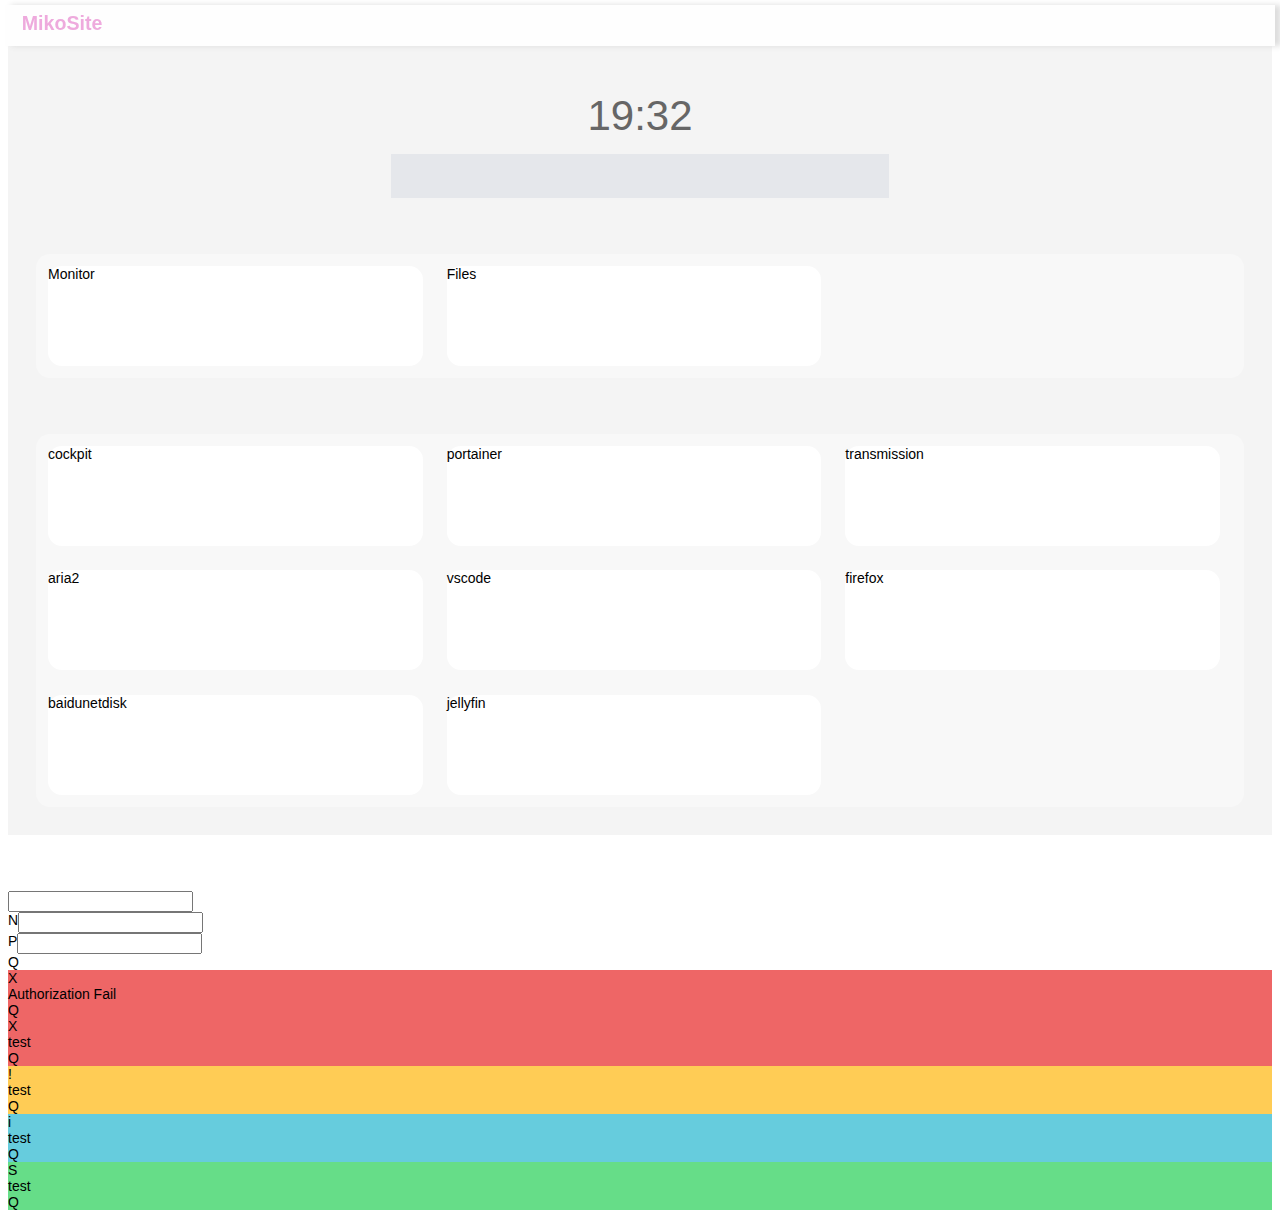
==== builds/goserve/goserve/public/index.html @ f399e944 "mv main.css" ====
<!DOCTYPE html>
<html>

<head>
    <meta charset="utf-8" name="viewport" content="width=device-width, initial-scale=1.0">
    <meta http-equiv="Cache-Control" content="no-cache, no-store, must-revalidate" />
    <meta http-equiv="Pragma" content="no-cache" />
    <meta http-equiv="Expires" content="0" />
    <link rel="icon" type="image/x-icon"
        href="[data-uri]">
    <title>MikoSite</title>
    <!-- load in the head to prevent flash, but will slow the loading -->
    <script type="text/javascript" src="./libs/libs/icons.js"></script>
    <script type="text/javascript" src="./libs/libs/icons.js"></script>
    <link rel="stylesheet" href="./libs/main.css">
</head>

<body>
    <div class="mainPage">
        <div class="headline">
            <div class="head_title">MikoSite</div>
            <div class="head_menu_wrapper">
                <div class="head_menu">
                    <!-- <div class="item link">cockpit</div>
                    <div class="item link">portainer</div>
                    <div class="item link">trweb</div>
                    <div class="item link">aria2</div>
                    <div class="item link">code</div>
                    <div class="item link">firefox</div>
                    <div class="item link">baidunetdisk</div>
                    <div class="item link">jellyfin</div> -->
                    <div class="item login"></div>
                </div>
            </div>
            <script>
                // when click login, login would be logout, the color changes two
                // onclick + change inserted line 
            </script>
        </div>
        <div class="padding_headline"></div>
        <div class="clockline">
            <div class="time">18:07</div>
            <script>
                function get_time() {
                    const now = new Date()
                    const hours = ('0' + now.getHours()).slice(-2)
                    const minutes = ('0' + now.getMinutes()).slice(-2)
                    document.querySelector(".clockline").querySelector(".time").innerText = hours + ":" + minutes;
                }
                get_time()
                setInterval(get_time, 10000)
            </script>
        </div>
        <div class="searchline">
            <div class="search">
                <div class="search_engine current">
                    <div class="bing icon"></div>
                    <div class="search_engine_sel">
                        <div class="search_engine item">
                            <div class="bing icon"></div>
                            <div class="name">bing</div>
                            <div class="checkmark icon"></div>
                        </div>
                        <div class="search_engine item">
                            <div class="baidu icon"></div>
                            <div class="name">baidu</div>
                            <div class="checkmark icon"></div>
                        </div>
                        <div class="search_engine item">
                            <div class="google icon"></div>
                            <div class="name">google</div>
                            <div class="checkmark icon"></div>
                        </div>
                    </div>
                </div>
                <div class="search_input">
                    <input type="text">
                </div>
                <div class="search_go">
                    <div class="icon"></div>
                </div>
            </div>
        </div>
        <div class="mainline">
            <div class="flows">
                <div class="card monitor">Monitor</div>
                <div class="card explorer">Files</div>
            </div>
            <div class="flows">
                <div class="card">cockpit</div>
                <div class="card">portainer</div>
                <div class="card">transmission</div>
                <div class="card">aria2</div>
                <div class="card">vscode</div>
                <div class="card">firefox</div>
                <div class="card">baidunetdisk</div>
                <div class="card">jellyfin</div>
            </div>
        </div>
        <div class="extendline"></div>
        <div class="content">
            <div class="flows"></div>
        </div>
    </div>

    <!-- htmlstore is a storage for html components. in js script, you may refer to the component and insert to the right place. -->
    <htmlstore style="display: none;">
        <module class="pie_progress">
            <link rel="stylesheet" href="./libs/libs/pie_progress.css">
            <div class="pieBox">
                <div class="backCircle"></div>
                <div class="leftCircle"></div>
                <div class="rightCircle"></div>
                <div class="centerCircle"></div>
                <div class="centerInfo">-%</div>
            </div>
        </module>
        <module class="monitor">
            <link rel="stylesheet" href="./libs/libs/monitor.css">
            <div class="backdrop">
                <div class="leftcol">
                    <div class="card">
                        <div class="title">General</div>
                        <div class="card uptime" style="background-color: #fed;">
                            <div class="item">Uptime</div>
                            <div class="info">-</div>
                        </div>
                        <div class="card distro" style="background-color: #ffd;">
                            <div class="item">Distribution</div>
                            <div class="info">-</div>
                        </div>
                        <div class="card host" style="background-color: #efd;">
                            <div class="item">Hostname</div>
                            <div class="info">-</div>
                        </div>
                        <div class="card net" style="background-color: #dfd;">
                            <div class="preinfo" style="height: 8em;"></div>
                        </div>
                        <div class="card version" style="background-color: #def;">
                            <div class="item">-</div>
                        </div>
                    </div>
                </div>
                <div class="rightcol">
                    <div class="cardmain">
                        <div class="column3 cpu">
                            <div class="card">
                                <div class="title">Cpu</div>
                                <div class="pie" style="padding-bottom: 1.5em;"></div>
                                <div class="info">-</div>
                                <div class="card" style="background-color: #ffe;">
                                    <div class="preinfo" style="height: 12em;"></div>
                                </div>
                            </div>
                        </div>
                        <div class="column3 mem">
                            <div class="card">
                                <div class="title">Memory</div>
                                <div class="pie" style="padding-bottom: 1.5em;"></div>
                                <div class="info">-</div>
                                <div class="card" style="background-color: #efe;">
                                    <div class="preinfo" style="height: 12em;"></div>
                                </div>
                            </div>
                        </div>
                        <div class="column3 disk">
                            <div class="card">
                                <div class="title">Disk</div>
                                <div class="pie" style="padding-bottom: 1.5em;"></div>
                                <div class="info">-</div>
                                <div class="card" style="background-color: #eef;">
                                    <div class="preinfo" style="height: 12em;"></div>
                                </div>
                            </div>
                        </div>
                    </div>
                    <div class="card" style="margin-top:0;">
                        <div class="title">Transmission</div>
                        <div class="column3 rxSpeed">
                            <div class="card" style="background-color: #eff; color: #333;">
                                <div class="info">Rx Speed: 0 KB/s</div>
                            </div>
                        </div> 
                        <div class="column3 txSpeed">
                            <div class="card" style="background-color: #eef; color: #333;">
                                <div class="info">Tx Speed: 0 KB/s</div>
                            </div>
                        </div>
                        <div class="column3 totalSpeed">
                            <div class="card" style="background-color: #fef; color: #333;">
                                <div class="info">Total Speed: 0 KB/s</div>
                            </div>
                        </div>
                    </div>
                </div>
            </div>
        </module>
        <module class="innerview">
            <link rel="stylesheet" href="./libs/libs/innerview.css">
            <div class="innerBox">
                <div class="icontain">
                    <div class="header">
                        <div class="ctrlBar">
                            <div class="ctrlBtn prevBtn">
                            </div>
                            <div class="ctrlBtn nextBtn">
                            </div>
                            <div class="ctrlBtn downBtn">
                            </div>
                            <div class="ctrlBtn minBtn">
                            </div>
                            <div class="ctrlBtn maxBtn">
                            </div>
                            <div class="ctrlBtn exitBtn">
                            </div>
                        </div>
                        <div class="title" contenteditable="true"></div>
                    </div>
                    <div class="content"></div>
                </div>
                <div class="resizeTop"></div>
                <div class="resizeBottom"></div>
                <div class="resizeLeft"></div>
                <div class="resizeRight"></div>
                <div class="resizeTopLeft"></div>
                <div class="resizeTopRight"></div>
                <div class="resizeBottomLeft"></div>
                <div class="resizeBottomRight"></div>
                
            </div>
        </module>
        <module class="innerview_manager">
            <link rel="stylesheet" href="./libs/libs/imanager.css">
            <div class="viewlist"><div class="minitem"></div></div>
        </module>
        <module class="sliderbar">
            <link rel="stylesheet" href="./libs/libs/sliderbar.css">
            <div class="sliderBar">
                <div class="contain">
                    <div class="slider">
                        <div class="buffer"></div>
                        <div class="prog"></div>
                        <div class="point"></div>
                    </div>
                </div>
            </div>
        </module>
        <module class="musicplayer">
            <link rel="stylesheet" href="./libs/libs/musicplayer.css">
            <div class="audiobox">
                <audio></audio>                   
                <div class="musebar">
                    <div class="mediaName"></div>      
                    <div class="ctrlline">                                  
                        <div class="icon prevBtn">
                            <divicon class="prevBtn_icon">
                                <div class="part1"></div>
                                <div class="part2"></div>
                            </divicon>
                        </div>   
                        <div class="icon playBtn">
                            <divicon class="playBtn_icon">
                                <div class="part1"></div>
                                <div class="part2"></div>
                            </divicon>
                            <divicon class="pauseBtn_icon">
                                <div class="part1"></div>
                                <div class="part2"></div>
                                <div class="part3"></div>
                            </divicon>
                        </div>   
                        <div class="icon nextBtn">
                            <divicon class="nextBtn_icon">
                                <div class="part1"></div>
                                <div class="part2"></div>
                            </divicon>
                        </div>   
                        <div class="icon volBtn">
                            <divicon class="volBtn_icon">
                                <div class="part1"></div>
                                <div class="part2"></div>
                                <div class="part3"></div>
                            </divicon>
                        </div>     
                        <div class="volSlider"></div>
                    </div>                         
                    <div class="progline">
                        <div class="timeSlider"></div>
                    </div>  
                    <div class="ctrlline">
                        <div class="icon orderBtn">
                            <divicon class="orderBtn_icon">
                                <div class="orderStat">A</div>
                            </divicon>
                        </div>
                        <div class="mediaTime">00:00/00:00</div>
                    </div>
                </div>        
                <div class="listTable">
                    <div class="mediaList"></div>
                </div>  
            </div>
        </module>
        <module class="videoplayer">
            <link rel="stylesheet" href="./libs/libs/videoplayer.css">
            <!-- <divicon class="bacwardBtn_icon"><div class="part1"></div></divicon>
                <divicon class="forwardBtn_icon"><div class="part1"></div></divicon> -->

            <div class="videobox">
                <video><track src default/></video>
                <div class="launchBottom"></div> 
                <div class="musebar">
                    <div class="progline">
                        <div class="timeSlider"></div>
                        <div class="mediaTime">00:00/00:00</div>
                    </div>
                    <div class="ctrlline">
                        <div class="icon playBtn">
                                <divicon class="playBtn_icon">
                                    <div class="part1"></div>
                                    <div class="part2"></div>
                                </divicon>
                                <divicon class="pauseBtn_icon">
                                    <div class="part1"></div>
                                    <div class="part2"></div>
                                    <div class="part3"></div>
                                </divicon>
                        </div>
                        <div class="icon volBtn">
                                <divicon class="volBtn_icon">
                                    <div class="part1"></div>
                                    <div class="part2"></div>
                                    <div class="part3"></div>
                                </divicon>
                        </div>
                        <div class="volSlider"></div>
                        <div class="mediaName"></div>
                        <div class="icon seperator"></div>
                        <div class="icon subtitleBtn">
                                <divicon class="subtitleBtn_icon">
                                    <div class="part1"></div>
                                    <div class="part2"></div>
                                    <div class="part3"></div>
                                    <div class="part4"></div>
                                    <div class="part5"></div>
                                </divicon>
                        </div>
                        <div class="icon speedBtn">
                                <divicon class="speedBtn_icon">
                                    <div class="part1">SS</div>
                                </divicon>
                        </div>
                        <div style="position: relative;">
                                <div class="speedPop">
                                    <div class="stext">2.0x</div>
                                    <div class="stext">1.5x</div>
                                    <div class="stext">1.25x</div>
                                    <div class="stext">1.0x</div>
                                    <div class="stext">0.75x</div>
                                    <div class="stext">0.5x</div>
                                </div>
                        </div>
                        <div class="icon fullBtn">
                            <divicon class="fullBtn_icon">
                                <div class="part1">
                                    <div class="part2">
                                            <div class="part3"></div>
                                            <div class="part4"></div>
                                    </div>
                                    <div class="part5"></div>
                                    <div class="part6">
                                            <div class="part7"></div>
                                            <div class="part8"></div>
                                    </div>
                                </div>
                            </divicon>
                            <divicon class="noFullBtn_icon">
                                <div class="part1">
                                    <div class="part2">
                                            <div class="part3"></div>
                                            <div class="part4"></div>
                                    </div>
                                    <div class="part5"></div>
                                    <div class="part6">
                                            <div class="part7"></div>
                                            <div class="part8"></div>
                                    </div>
                                </div>
                            </divicon>
                        </div>
                    </div>
                </div>
            </div>
        </module>
        <module class="fileviewer">
            <link rel="stylesheet" href="./libs/libs/fileview.css">
            <div class="listTable">
                <div>
                    <div class="pathHead">
                        <div class="colicon">
                            <img src="[data-uri]"/>
                        </div>
                        <div class="pathChain"></div>
                        <div class="colmenu log"></div>
                    </div>
                    <div class="ctrlHead">
                        <div class="colicon"></div>
                        <div class="coltext">
                            <div class="colname">Name</div>
                            <div class="coltime">Date</div>
                            <div class="colsize">Size</div>
                        </div>
                        <div class="colmenu">#</div>
                    </div>
                </div>
                <div class="listPage">
                    <div class="item parent">
                        <div class="colicon"></div>
                        <div class="coltext">
                            <div class="colname">Parent Directory</div>
                            <div class="coltime">-</div>
                            <div class="colsize">-</div>
                        </div>
                        <div class="colmenu"></div>
                    </div>
                    <div class="folder"></div>
                    <div class="file"></div>
                    <div class="padding">
                        <div class="item" raw="__DATA_RAW__" >
                            <div class="colicon">
                                <svg style="height:1em;width:1em;">__DATA_ICON__</svg>
                            </div>
                            <div class="coltext">
                                <div class="colname">__DATA_NAME__</div>
                                <div class="coltime">__DATA_TIME__</div>
                                <div class="colsize">__DATA_SIZE__</div>
                            </div>
                            <div class="colmenu">#</div>
                        </div>
                    </div>
                </div>
            </div>
        </module>
        <module class="popmenu">
            <link rel="stylesheet" href="./libs/libs/popupmenu.css">
            <div class="popBox">
                <div class="padding">
                    <div class="message_wrapper">
                        <div class="message"></div><input class="input" type="text"/>
                    </div>
                    <div class="auth_wrapper">
                        <form>
                            <div style="display:flex;">
                                <div class="item">N</div>
                                <input class="name input" type="text" autocomplete="off"/>
                            </div>
                            <div style="display:flex;">
                                <div class="item">P</div>
                                <input class="pass input" type="password" autocomplete="off"/>
                            </div>
                        </form>
                    </div>
                    <div class="card_wrapper">
                        <div class="card">
                            <div class="info">
                                <div class="infoText"></div>
                            </div>
                            <div class="content"></div>
                            <div class="close">
                                <div class="closeText">Q</div>
                            </div>
                        </div>
                    </div>
                </div>
            </div>
        </module>
        <module class="infoview">
            <link rel="stylesheet" href="./libs/libs/infoview.css">
            <div class="tableInfo">
                <div class="padding">
                    <table>
                        <tbody>
                            <tr>
                                <td class="key">Name</td>
                                <td class="value">__INFO_NAME__</td>
                            </tr>
                            <tr>
                                <td class="key">Size</td>
                                <td class="value">__INFO_SIZE__</td>
                            </tr>
                            <tr>
                                <td class="key">Mode</td>
                                <td class="value">__INFO_MODE__</td>
                            </tr>
                            <tr>
                                <td class="key">IsDir</td>
                                <td class="value">__INFO_ISDIR__</td>
                            </tr>
                            <tr>
                                <td class="key">Last Modified</td>
                                <td class="value">__INFO_MTIME__</td>
                            </tr>
                            <tr>
                                <td class="key">Create Time</td>
                                <td class="value">__INFO_CTIME__</td>
                            </tr>
                            <tr class="folder_spec">
                                <td class="key">FileNum</td>
                                <td class="value">__INFO_FINUM__</td>
                            </tr>
                            <tr class="folder_spec">
                                <td class="key">FolderNum</td>
                                <td class="value">__INFO_FONUM__</td>
                            </tr>
                            <tr>
                                <td class="key">Path</td>
                                <td class="value">__INFO_PATH__</td>
                            </tr>
                            <tr>
                                <td class="key">Link</td>
                                <td class="value">__INFO_LINK__</td>
                            </tr>
                        </tbody>
                    </table>
                </div>
            </div>
            <div class="menuBox0">
                <div class="menuItem refresh">refresh</div>
                <div class="menuItem reverse">reverse</div>
                <div class="menuItem chooseall">chooseAll</div>
            </div>
            <div class="menuBox1">
                <div class="menuItem upload">upload</div>
                <div class="menuItem mkdir">mkdir</div>
                <div class="menuItem mkfile">mkfile</div>
            </div>
            <div class="menuBox2">
                <div class="menuItem download">download</div>
                <div class="menuItem archive">archive</div>
                <div class="menuItem rename">rename</div>
                <div class="menuItem moveto">moveto</div>
                <div class="menuItem copyto">copyto</div>
                <div class="menuItem delete">delete</div>
            </div>
        </module>
        <module class="codeview">
            <div class="codeBox">
                <div class="ctrlBtn"></div>
                <div class="container"></div>
            </div>
        </module>
        <module class="adminview">
            <div class="content">
                <div class="itemList">
                    <div class="padding">
                        <div class="item">
                            <div class="progress"></div>
                            <div class="colline">
                                <div class="colname"></div>
                                <div class="colsize"></div>
                                <div class="colstat"></div>
                            </div>
                        </div>
                    </div>
                </div>
                <div class="blank"></div>
            </div>
        </module>
        <module class="plainview">
            <style>
                .plain {
                    text-align:center;width:100%;height:95%;font-size:1.2em;padding:1em;
                }
            </style>
            <div class="plain"><br><br>binary file<br><br><a></a></div>
        </module>
        <module class="htmlview">
            <style>
                .html {
                    width:100%;height:100%;position:absolute;
                }
                .html iframe {
                    height:100%;width:100%;
                }
            </style>
            <div class="html"><iframe src="" frameborder=0></iframe></div>
        </module>
        <module class="pdfview">
            <style>
                .pdf {
                    width:100%;height:100%;position:absolute;
                }
                .pdf iframe {
                    height:100%;width:100%;
                }
            </style>
            <div class="pdf"><iframe src="" frameborder=0></iframe></div>
        </module>
        <module class="imageview">
            <style>
                .image {
                    text-align:center;width:100%;height:95%;
                }
                .image img {
                    max-width:100%;max-height:100%;
                }
            </style>
            <div class="image"><img src=""></img></div>
        </module>
        <script type="text/javascript" src="./libs/libs/corefunc.js"></script>
        <script type="text/javascript" src="./libs/libs/monitor.js"></script>
        <script type="text/javascript" src="./libs/libs/innerview.js"></script>
        <script type="text/javascript" src="./libs/libs/player.js"></script>
        <script type="text/javascript" src="./libs/libs/fileview.js"></script>
        <script type="text/javascript" src="./libs/libs/popupmenu.js"></script>
        <script type="text/javascript" src="./libs/libs/infoview.js"></script>
        <script type="text/javascript" src="./libs/libs/codeview.js"></script>
        <script type="text/javascript" src="./libs/libs/adminview.js"></script>
        <script type="text/javascript" src="./outLibs/spark-md5.min.js"></script>
        <script type="text/javascript" src="./outLibs/showdown.min.js"></script>
        <script type="text/javascript" src="./outLibs/highlight.min.js"></script>
        <script type="text/javascript" src="./libs/main.js"></script>
    </htmlstore>
</body>


</html>
<!-- goserve -addr [::]:7001 -session 10 -user admin -pass admin -prefix /home -scope /mnt/c/Users/mzero/ -->
---- builds/goserve/goserve/public/libs/main.css ----
* {
    font-family: sans-serif, 'Segoe UI', 'Sans', Arial, 'Microsoft Yahei', Helvetica;
    font-size: 14px;
}

*::-webkit-scrollbar {
    width: 6px;
    height: 6px;
    background-color: #f4f4f4;
}

*::-webkit-scrollbar-track {
    border-radius: 6px;
    background-color: #f4f4f4;
}

*::-webkit-scrollbar-thumb {
    border-radius: 6px;
    background-color: #888;
}


.mainPage {
    background-color: #f4f4f4; padding:0; margin:0;
}
/* ======================================= */

@font-face {
    font-family: "iconfont";
    src: url('./libs/fonts/iconfont.woff2') format('woff2'),
    url('./libs/fonts/iconfont.woff') format('woff'),
    url('./libs/fonts/iconfont.ttf') format('truetype');
}

/* .iconfont {
    font-family: "iconfont" !important;
    font-size: 16px;
    font-style: normal;
    -webkit-font-smoothing: antialiased;
    -moz-osx-font-smoothing: grayscale;
} */

div.headline {
    position:fixed;
    z-index: 2;
    top:5px;
    right:5px;
    left:5px;
    padding:0.5em;
    background:#fefefe;
    box-shadow:6px 0px 6px #ddd;
}
div.padding_headline {
    position: relative;
    height: 6em;
    width: 100%;
}
div.clockline {
    position: relative;
    width: 100%;
    color: #666;
}
div.searchline {
    margin-top: 1em;
    margin-bottom: 1em;
    display: flex;
    align-items: center;
    justify-content: center;
}
div.mainline {
    position: relative;
    display: block;
    top: 2em;
    /* background: #fff; */
    /* height: 100px; */
    margin: 2em;
}

/* ============================================== */

/* .mainBox {overflow:hidden;position:absolute;top:0;right:0;bottom:0;left:0;            font-size:14px;}  */
/* .viewBox {overflow:hidden;position:absolute;top:3em;right:0;bottom:0;left:0;}  */
.head_title{
    float:left;
    padding:0 0.5em;
    cursor:pointer;
    color:#ead;
    font-weight:600;
    font-size:1.4em;
} 
.head_menu_wrapper{
    display:flex; 
    overflow: auto;
    flex-direction:row-reverse;
} 
.head_menu{
    display:flex; 
    overflow: auto;
} 
.head_menu .item{
    cursor:pointer; 
    font-weight:600;
    font-size:1em;
    margin:0 0.2em;
    padding:0.2em 1em;  
    align-content: center;          
}
.item.link {
    border-radius:0.5em;
    border:2px solid #eee;
    background:#f4f4f4;
    background: rgb(238, 238, 255);
}
.item.login {
    font-family: 'iconfont' !important;
    font-style: normal;
    text-align: center;
    font-size: 1.2em;
    /* -webkit-font-smoothing: antialiased;
    -moz-osx-font-smoothing: grayscale; */
}
.item.login::before {
    content: "\e61e";
}
/* ================================================ */

div.time {
    align-content: center;
    text-align: center;
    font-size: 3em;
    color: #666;
    width: 100%;
}

/* ================================================ */

.search {
    display: flex;
    height: 44px;
    --un-bg-opacity: 1;
    background-color: rgba(229, 231, 235, var(--un-bg-opacity));
    align-content: center;
    text-align: center;
    align-items: center;
    max-width: 100%;
    margin: 0 20px;
}

.search_input, .search_go, .search_engine {
    align-content: center;
    text-align: center;
    height: 100%;
    cursor: pointer;
    align-items: center;
    position: relative;
}                

.search_go .icon, .search_engine .icon {
    font-family: "iconfont";
    font-size: 1.25em;
    padding: 0.2em;
    width: 42px;
}

.search_go .icon::before {
    content: "\e792";
}

.search_engine .bing.icon::before {
    content: "\eb70";
}

.search_engine .baidu.icon::before {
    content: "\e68b";
}

.search_engine .google.icon::before {
    content: "\e87a";
}

.search_engine .checkmark::before {
    content: "\e644";
    display: none;
}

.search_engine.item {
    display: flex;
    flex-direction: row;
    padding: 0.3em 0.3em 0.1em 0.1em;
}

.search_engine.item .name {
    padding: 0.1em;
}

.search_engine.item .checkmark.icon {
    margin-left: auto;
}

.search_engine_sel {
    width: 200px;
    position: absolute;
    background-color: #fff;
    top: 100%;
    left: 0;
    display: none;
    z-index: 9;
}

.search_engine_sel .item:hover {
    opacity: 0.6;
}

.search_input {
    display: block;
    height: 100%;
    width: 400px;
}
.search_input input {
    outline: none;
    box-sizing: border-box;
    border-width: 0;
    border-style: solid;
    border-color: #e5e7eb;
    height: 100%;
    width: 100%;
    background-color: inherit;
}

.search_engine.current:hover > .search_engine_sel {
    display: block;
}


/* ================================================ */
.flows {
    display: flex;
    flex-wrap: wrap;
    justify-content: start;
    justify-items: center;
    align-items: center;
    align-content: center;
    border-radius: 1em;
    background: #f8f8f8;
    margin-bottom: 4em;
}
.flows .card {
    display: block;
    /* width: 30%; */
    height: 100px;
    background-color: #fff;
    border-radius: 1em;
    margin: 1%;
}

@media (min-width: 800px) {
    .card {
        width: 31%;
    }
}
@media (max-width: 800px) {
    .card {
        width: 48%;
    }
}
@media (max-width: 500px) {
    .card {
        width: 96%;
    }
}
---- builds/goserve/goserve/public/libs/libs/pie_progress.css ----
:host {
    --basic_size: 120px;
    --progressColor: #fff;
    --noProgressColor: #fff;
    --center_color: #fff;
}
.pieBox {
    margin:auto;
    overflow:hidden;
    height:1em;
    width:1em;
    position:relative;
    font-size: var(--basic_size);
}
.backCircle, .leftCircle, .rightCircle{
    position:absolute;
    border-radius:50%;
    height:1em;
    width:1em;
}
.centerCircle, .centerInfo{
    position:absolute;
    top:50%;
    left:50%;
    transform:translate(-50%,-50%);
}
.backCircle{
    background: var(--progressColor);
}
.leftCircle, .rightCircle{
    background: var(--noProgressColor);
}               
.leftCircle{
    clip:rect(0,0.5em,1em,0);
}
.rightCircle{
    clip:rect(0,1em,1em,0.5em);
}
.centerCircle{
    height:0.86em;
    width:0.86em;
    border-radius:50%;
    background: var(--center_color);
}
.centerInfo{
    font-size:0.23em;
    font-weight:600;
    white-space:nowrap;
}
---- builds/goserve/goserve/public/libs/libs/monitor.css ----
.backdrop {
    --basic_size: 14px;
    position:absolute;
    overflow:auto;
    height:100%;
    width:100%;
    font-size:var(--basic_size);
}
.cardmain {
    box-sizing:border-box;
    overflow:hidden;
}
.leftcol {
    width:21%;
    float:left;
} 
.rightcol {
    overflow:hidden;
}
.card {
    box-sizing:border-box;
    display:block;
    padding:0.8em;
    margin:0.6em 0.6em;
    border-radius:0.4em;
    overflow:hidden;
    background-color:#fff;
}
.card .title {
    font-size:1.2em;
    font-weight:600;
}
.card .item {
    font-weight:600;
    text-align:center;
    color:#666;
}
.card .info {
    font-size:1.1em;
    font-weight:600;
    text-align:center;
}
.card .preinfo {
    font-weight:550;
    text-align:left;
    color:#333;
    overflow:auto;
    white-space:pre;
    font-family:"consolas","monospace","serif",
    "sans-serif","Segoe UI","Sans","Arial","Microsoft Yahei","Helvetica";
}
.column2, .column3 {
    box-sizing:border-box;
    display:block;
    float:left;
    overflow:hidden;
}
.column2 {
    width:50%;
} 
.column3 {
    width:33.33333%;
}
@media (max-width:42em) {
    .leftcol, .rightcol, .column2, .column3 {
        float:none;
        width:100%;
        padding:0;
    }
}
---- builds/goserve/goserve/public/libs/libs/innerview.css ----
:host {
    --basic_size: 12px;
    --innerbox_width: 90%;
    --innerbox_height: 90%;
    --innerbox_zindex: 7;
}
.innerBox {
    position:fixed;
    overflow:hidden;
    top:50%;
    left:50%;
    transform:translate(-50%,-50%);
    display:none;
    background:transparent;
    font-size: var(--basic_size);
    width:  var(--innerbox_width);
    height: var(--innerbox_height);
    z-index: var(--innerbox_zindex);
    cursor:move;
    padding:1em;
}
.icontain {position:relative;overflow:hidden;width:100%;height:100%;background:#fff;
        border-radius:0.5em;box-shadow:0 0 0.5em 0 #888;cursor:default;}
.header {position:absolute;top:0;right:0;left:0;}
.header .ctrlBar {float:right;display:flex;} 
/* .header .ctrlBtn img {width:100%;height:100%;} */
.header .ctrlBtn {
    padding:0.9em;
    cursor:pointer;
    border-radius:0.5em;
    width:1em;
    height:1em;
    flex-shrink:0;
    font-family: "iconfont";
    font-size: 1em;
}
.header .prevBtn::before {
    content: "\e794";
}
.header .nextBtn::before {
    content: "\e793";
}
.header .minBtn::before {
    content: "\e612";
}
.header .maxBtn::before {
    content: "\e795";
}
.header .downBtn::before {
    content: "\e6a4";
}
.header .exitBtn::before {
    content: "\e60a";
}
.header .prevBtn:hover {background:#ccc;} .header .nextBtn:hover {background:#ccc;}
.header .minBtn:hover {background:#fe7;} .header .maxBtn:hover {background:#8f7;}
.header .downBtn:hover {background:#8cf;} .header .exitBtn:hover {background:#f87;}
.header .title {padding:0.6em;cursor:move;overflow:hidden;white-space:nowrap;font-weight:600;color:#000;}
.content {position:absolute;top:3em;right:0;bottom:0;left:0;overflow:hidden;}
.resizeTop {position:absolute;height:0.5em;width:100%;top:0.5em;left:0.5em;cursor:n-resize;}
.resizeBottom {position:absolute;height:0.5em;width:100%;bottom:0.5em;left:0.5em;cursor:s-resize;}
.resizeLeft {position:absolute;height:100%;width:0.5em;top:0.5em;left:0.5em;cursor:w-resize;}
.resizeRight {position:absolute;height:100%;width:0.5em;top:0.5em;right:0.5em;cursor:e-resize;}
.resizeTopLeft {position:absolute;height:0.5em;width:0.5em;top:0.5em;left:0.5em;cursor:nw-resize;}
.resizeTopRight {position:absolute;height:0.5em;width:0.5em;top:0.5em;right:0.5em;cursor:ne-resize;}
.resizeBottomLeft {position:absolute;height:0.5em;width:0.5em;bottom:0.5em;left:0.5em;cursor:sw-resize;}
.resizeBottomRight {position:absolute;height:0.5em;width:0.5em;bottom:0.5em;right:0.5em;cursor:se-resize;}
---- builds/goserve/goserve/public/libs/libs/sliderbar.css ----
:host {
    --basicSize: 2px;
    --pointSize: 5em;
    --sliderColor: #ddd; 
    --bufferColor: #aaa; 
    --progressColor: #2d3;
}
.sliderBar {
    overflow:hidden;
    width:100%;
}
.contain {
    padding:2em 0;
    margin:0 2em;
    cursor:pointer;
    font-size: var(--basicSize);
}
.slider {
    position:relative;
    height:1em;
    border-radius:0.5em;
    background: var(--sliderColor);
}
.buffer {
    height:1em;
    width:0%;
    border-radius:0.5em;
    background:var(--bufferColor);
}
.prog {
    height:1em;
    width:0%;
    transform:translate(0,-1em);
    border-radius:0.5em;
    background:var(--progressColor);
}
.point {
    position:absolute;
    height: var(--pointSize);
    width: var(--pointSize);
    transform:
        translate(calc(0em - var(--pointSize) / 2), calc(0em - (var(--pointSize) + 3em) / 2)); 
    border-radius:50%;
    background:var(--progressColor);
}
---- builds/goserve/goserve/public/libs/libs/musicplayer.css ----
:host {
    --basicSize: 14px; 
    --backColor: #bcd; 
    --themeColor: #fff;
    --playBtnColor: #aeb; 
    --ctrlBackColor: rgba(0,0,0,0); 
    --listColor: #222;
    --volSliderColor: #ddd; 
    --timeSliderColor: #ddd; 
    --sliderBufferColor: #aaa;
    --listItemColor: rgba(255,255,255,0.2); 
    --listItemHover: rgba(196,196,196,0.75);
}

.audiobox {position:absolute;display:flex;flex-direction:column;width:100%;height:100%;
    background:var(--backColor);font-size:var(--basicSize);}
    
.musebar {position:relative;width:100%;top:0;box-sizing:border-box;
    outline:none;padding:0.8em;background:var(--ctrlBackColor);}
.progline {padding:0.6em;} .timeSlider {flex:auto;}
.ctrlline {display:flex;align-items:center;padding:0 0.8em;}
.ctrlline .icon {font-size:2em;cursor:pointer;}
.volBtn {margin-left:auto;}
.volSlider {flex-shrink:0;width:4em;}
.mediaTime {margin-left:auto;padding-left:1em;font-weight:600;color:var(--themeColor);}
.mediaName {font-weight:600;padding:0.4em 0.8em 0.8em 0.8em;white-space:nowrap;
    overflow:hidden;color:var(--themeColor);}
.listTable {position:relative;box-sizing:border-box;width:100%;flex:1;overflow:auto;}
.mediaList {padding-bottom:3em;font-size:0.8em;font-weight:500;}
.mediaList .item {width:100%;padding:0.6em 1em;box-sizing:border-box;
    cursor:pointer;overflow:hidden;color:var(--listColor);
    border-top:1px solid rgba(0, 0, 0, 0.125);background:var(--listItemColor);}
.mediaList .item:hover { background:var(--listItemHover); }
divicon.orderBtn_icon, divicon.playBtn_icon, divicon.pauseBtn_icon, divicon.prevBtn_icon, divicon.nextBtn_icon, divicon.volBtn_icon {
    display:flex;align-items:center;justify-content:center;height:1em;width:1em;
}
divicon.orderBtn_icon .orderStat {
    font-size:0.6em;font-weight:800;overflow:hidden;color:var(--themeColor);
}
divicon.playBtn_icon {
    background:var(--playBtnColor);
    border-radius:50%;
}
divicon.playBtn_icon .part1 {
    width:0.1em;height:0.5em;
}
divicon.playBtn_icon .part2 {
    width:0;height:0;border-left:0.5em solid var(--themeColor); 
    border-top:0.25em solid transparent;border-bottom:0.25em solid transparent;
}
divicon.pauseBtn_icon {
    background:var(--playBtnColor);
    border-radius:50%;
    display: none;
}
divicon.pauseBtn_icon .part1, divicon.pauseBtn_icon .part3 {
    width:0.17em;height:0.5em;background:var(--themeColor);
}
divicon.pauseBtn_icon .part2 {
    width:0.16em;height:0.5em;background:transparent;
}
divicon.prevBtn_icon, divicon.nextBtn_icon, divicon.volBtn_icon {
    background:transparent;border-radius:50%;
}
divicon.prevBtn_icon .part1, divicon.nextBtn_icon .part2 {
    width:0.1em;height:0.5em;background:var(--themeColor);
}
divicon.prevBtn_icon .part2 {
    width:0;height:0;border-right:0.4em solid var(--themeColor);border-top:0.25em solid transparent;border-bottom:0.25em solid transparent;
}
divicon.nextBtn_icon .part1 {
    width:0;height:0;border-left:0.4em solid var(--themeColor);border-top:0.25em solid transparent;border-bottom:0.25em solid transparent;
}
divicon.volBtn_icon .part1 {
    width:0.16em;height:0.24em;background:var(--themeColor);
}
divicon.volBtn_icon .part2 {
    width:0;height:0.24em;border-right:0.24em solid var(--themeColor);box-sizing:content-box;border-top:0.13em solid transparent;border-bottom:0.13em solid transparent;
}
divicon.volBtn_icon .part3 {
    width:0.1em;height:0.5em;
}
---- builds/goserve/goserve/public/libs/libs/videoplayer.css ----
:host {
    --basicSize: 14px; 
    --backColor: #bcd; 
    --themeColor: #fff;
    --playBtnColor: #aeb; 
    --ctrlBackColor: rgba(0,0,0,0); 
    --listColor: #222;
    --volSliderColor: #ddd; 
    --timeSliderColor: #ddd; 
    --sliderBufferColor: #aaa;
    --listItemColor: rgba(255,255,255,0.2); 
    --listItemHover: rgba(196,196,196,0.75);
}
.videobox {
    position:absolute;width:100%;height:100%;
    background:var(--backColor);font-size:var(--basicSize);
}
.videobox video {position:absolute;outline:none;;width:100%;height:100%}
.launchBottom {position:absolute;width:100%;height:5em;bottom:0;}
.musebar {position:absolute;width:100%;bottom:0;box-sizing:border-box;
    outline:none;padding:0.8em;background:var(--ctrlBackColor);}
.progline {display:flex;align-items:center;padding:0 0.6em;}
.progline .timeSlider {flex:auto;}
.progline .mediaTime {padding-left:1em;font-weight:600;color:var(--themeColor);}
.ctrlline {display:flex;align-items:center;padding:0 0.8em;}
.ctrlline .volSlider {flex-shrink:0;width:4em;}
.ctrlline .mediaName {font-weight:600;flex:auto;text-align:center;
    white-space:nowrap;overflow-y:hidden;overflow-x:auto;color:var(--themeColor);}
.ctrlline .seperator {margin-left:auto;height:1em;}
.ctrlline .speedPop {position:absolute;width:3.6em;border-radius:0.3em;
    background:var(--backColor);
    transform: translate(-3em, -13.6em);display:none;}
.ctrlline .stext {font-weight:600;text-align:center;
    color: var(--themeColor);padding:0.2em;}
.ctrlline .icon {font-size:2em;cursor:pointer;}

divicon.orderBtn_icon, divicon.playBtn_icon, divicon.pauseBtn_icon, divicon.prevBtn_icon, divicon.nextBtn_icon, divicon.volBtn_icon {
    display:flex;align-items:center;justify-content:center;height:1em;width:1em;
}
divicon.orderBtn_icon .orderStat {
    font-size:0.6em;font-weight:800;overflow:hidden;color:var(--themeColor);
}
divicon.playBtn_icon {
    background:var(--playBtnColor);
    border-radius:50%;
}
divicon.playBtn_icon .part1 {
    width:0.1em;height:0.5em;
}
divicon.playBtn_icon .part2 {
    width:0;height:0;border-left:0.5em solid var(--themeColor); 
    border-top:0.25em solid transparent;border-bottom:0.25em solid transparent;
}
divicon.pauseBtn_icon {
    background:var(--playBtnColor);border-radius:50%;
}
divicon.pauseBtn_icon .part1, divicon.pauseBtn_icon .part3 {
    width:0.17em;height:0.5em;background:var(--themeColor);
}
divicon.pauseBtn_icon .part2 {
    width:0.16em;height:0.5em;background:transparent;
}
divicon.prevBtn_icon, divicon.nextBtn_icon, divicon.volBtn_icon {
    background:transparent;border-radius:50%;
}
divicon.prevBtn_icon .part1, divicon.nextBtn_icon .part2 {
    width:0.1em;height:0.5em;background:var(--themeColor);
}
divicon.prevBtn_icon .part2 {
    width:0;height:0;border-right:0.4em solid var(--themeColor);border-top:0.25em solid transparent;border-bottom:0.25em solid transparent;
}
divicon.nextBtn_icon .part1 {
    width:0;height:0;border-left:0.4em solid var(--themeColor);border-top:0.25em solid transparent;border-bottom:0.25em solid transparent;
}
divicon.volBtn_icon .part1 {
    width:0.16em;height:0.24em;background:var(--themeColor);
}
divicon.volBtn_icon .part2 {
    width:0;height:0.24em;border-right:0.24em solid var(--themeColor);box-sizing:content-box;border-top:0.13em solid transparent;border-bottom:0.13em solid transparent;
}
divicon.volBtn_icon .part3 {
    width:0.1em;height:0.5em;
}

divicon.fullBtn_icon, divicon.noFullBtn_icon, divicon.forwardBtn_icon, divicon.backwardBtn_icon, divicon.subtitleBtn_icon, divicon.speedBtn_icon {
    background:transparent;border-radius:50%;display:flex;align-items:center;justify-content:center;height:1em;width:1em;
}
divicon.subtitleBtn_icon {
    flex-direction: column;
}
divicon.fullBtn_icon .part1, divicon.noFullBtn_icon .part1 {
    border:0.05em solid transparent;padding:0.15em;
}
divicon.fullBtn_icon .part2 {
    height:0.2em;width:0.5em;display:flex;justify-content:flex-start;align-items:flex-start;
}
divicon.fullBtn_icon .part3, divicon.fullBtn_icon .part8, divicon.noFullBtn_icon .part4, divicon.noFullBtn_icon .part7 {
    height:0.2em;width:0.05em;background:var(--themeColor);
}
divicon.fullBtn_icon .part4, divicon.fullBtn_icon .part7, divicon.noFullBtn_icon .part3, divicon.noFullBtn_icon .part8 {
    height:0.05em;width:0.15em;background:var(--themeColor);
}
divicon.fullBtn_icon .part5, divicon.noFullBtn_icon .part5 {
    height:0.1em;width:0.5em;
}
divicon.fullBtn_icon .part6 {
    height:0.2em;width:0.5em;display:flex;justify-content:flex-end;align-items:flex-end;
}
divicon.noFullBtn_icon .part2 {
    height:0.2em;width:0.5em;display:flex;justify-content:flex-start;align-items:flex-end;
}
divicon.noFullBtn_icon .part6 {
    height:0.2em;width:0.5em;display:flex;justify-content:flex-end;align-items:flex-start;
}
divicon.bacwardBtn_icon .part1 {
    width:0;height:0;border-right:0.25em solid var(--themeColor);border-top:0.25em solid transparent;border-bottom:0.25em solid transparent;
}
divicon.forwardBtn_icon .part1 {
    width:0;height:0;border-left:0.25em solid var(--themeColor);border-top:0.25em solid transparent;border-bottom:0.25em solid transparent;
}
divicon.speedBtn_icon .part1 {
    color:var(--themeColor);font-size:0.5em;
}
divicon.subtitleBtn_icon .part1, divicon.subtitleBtn_icon .part3, divicon.subtitleBtn_icon .part5 {
    width:0.5em;height:0.1em;background:var(--themeColor);
}
divicon.subtitleBtn_icon .part2, divicon.subtitleBtn_icon .part4 {
    width:0.5em;height:0.1em;background:transparent;
}
---- builds/goserve/goserve/public/libs/libs/fileview.css ----
:host {
    --basicSize: 14px; 
    --backColor: #bcd; 
    --themeColor: #fff;
    --playBtnColor: #aeb; 
    --ctrlBackColor: rgba(0,0,0,0); 
    --listColor: #222;
    --volSliderColor: #ddd; 
    --timeSliderColor: #ddd; 
    --sliderBufferColor: #aaa;
    --listItemColor: rgba(255,255,255,0.2); 
    --listItemHover: rgba(196,196,196,0.75);
    --colname_width: 55%;
    --coltime_width: 25%;
    --colsize_width: 20%;
    --colmenu_display: block;
    --ctrlHeadColor: rgba(255,255,255,0.2);
    --pathHeadColor: rgba(120,120,180,0.25);
    --listItemColor: rgba(255,255,255,0.5);
    --listItemHover: rgba(196,196,196,0.75);
}
.listTable {position:absolute;width:100%;height:100%;font-size:var(--basicSize);
padding:1em;border-radius:0.3em;box-sizing:border-box;display:flex;flex-direction:column;}

.listPage {overflow:auto; width: 100%;}

.ctrlHead, .pathHead, .item {display:flex;overflow:hidden;}

.ctrlHead, .pathHead {border-bottom:1px solid rgba(0, 0, 0, 0.25);}

.ctrlHead {background:var(--ctrlHeadColor); }

.pathHead {background:var(--pathHeadColor);}
.pathChain {flex:auto;padding:0.7em;overflow:auto;white-space:nowrap;font-weight:600;outline:none;}
.pathChain .path {cursor:pointer;}
.item {border-top:1px solid rgba(0, 0, 0, 0.125);background:var(--listItemColor);}
.item:hover { background:var(--listItemHover); }
.colicon {flex-shrink:0;font-size:2em;height:1em;width:1em;margin:0.2em;cursor:pointer;}
.colmenu {flex-shrink:0;font-size:1.3em;height:1em;width:1em;cursor:pointer;font-weight:900;padding:0.6em;color:#8ac;}
.colmenu.log {width:2em;font-size:1.1em;text-align:center;color:#000;}
.pathHead .colicon img {width:90%;height:90%;}
.colmenu img {width:90%;height:90%;}
.coltext {flex:auto;overflow:hidden;text-align:left;color:#233;font-weight:600;}
.colname {width:var(--colname_width);}
.coltime {width:var(--coltime_width);} .colsize {width:var(--colsize_width);}
.colname, .coltime, .colsize {overflow:auto;float:left;cursor:pointer;
padding:0.7em;box-sizing:border-box;}
/* .coltime {display:' + ((args.style.colWidth[1] == '0%') ? 'none' : 'block') + ';}
.colsize {display:' + ((args.style.colWidth[2] == '0%') ? 'none' : 'block') + ';}
.colmenu {display:' + ((args.style.colmenu) ? 'block' : 'none') + ';} */

.item .colname, .item .coltime, .item .colsize {word-break:break-all;}
.ctrlHead .colname, .ctrlHead .coltime, .ctrlHead .colsize {white-space:nowrap;overflow:hidden;}

.padding .item {
    display: none;
}

.padding {
    height: 2em;
}
---- builds/goserve/goserve/public/libs/libs/infoview.css ----
.tableInfo {padding:0.3em;overflow:auto;}
.tableInfo tr td {white-space:nowrap;color:#555;font-weight:600;padding:0.3em;cursor:pointer;}
.menuBox0, .menuBox1, .menuBox2 {display:flex;flex-wrap:wrap;padding:0.3em;}
.menuItem {padding:0.7em 0.3em;width:6em;background:#99d;border-radius:0.5em;margin:0.2em;
            font-weight:700;color:#fff;text-align:center;cursor:pointer;}

.padding {
    display: none;
}

.menuItem.refresh {
    background:#cdc;
}

.menuItem.reverse {
    background:#dcc;
}

.menuItem.chooseall {
    background:#ccd;
}

.menuItem.upload {
    background:#cab;
}

.menuItem.mkdir {
    background:#bca;
}

.menuItem.mkfile {
    background:#abc;
}

.menuItem.download {
    background:#99d;
}

.menuItem.archive {
    background:#9dd;
}

.menuItem.rename {
    background:#9d9;
}

.menuItem.moveto {
    background:#dd9;
}

.menuItem.copyto {
    background:#d99;
}

.menuItem.delete {
    background:#d9d;
}
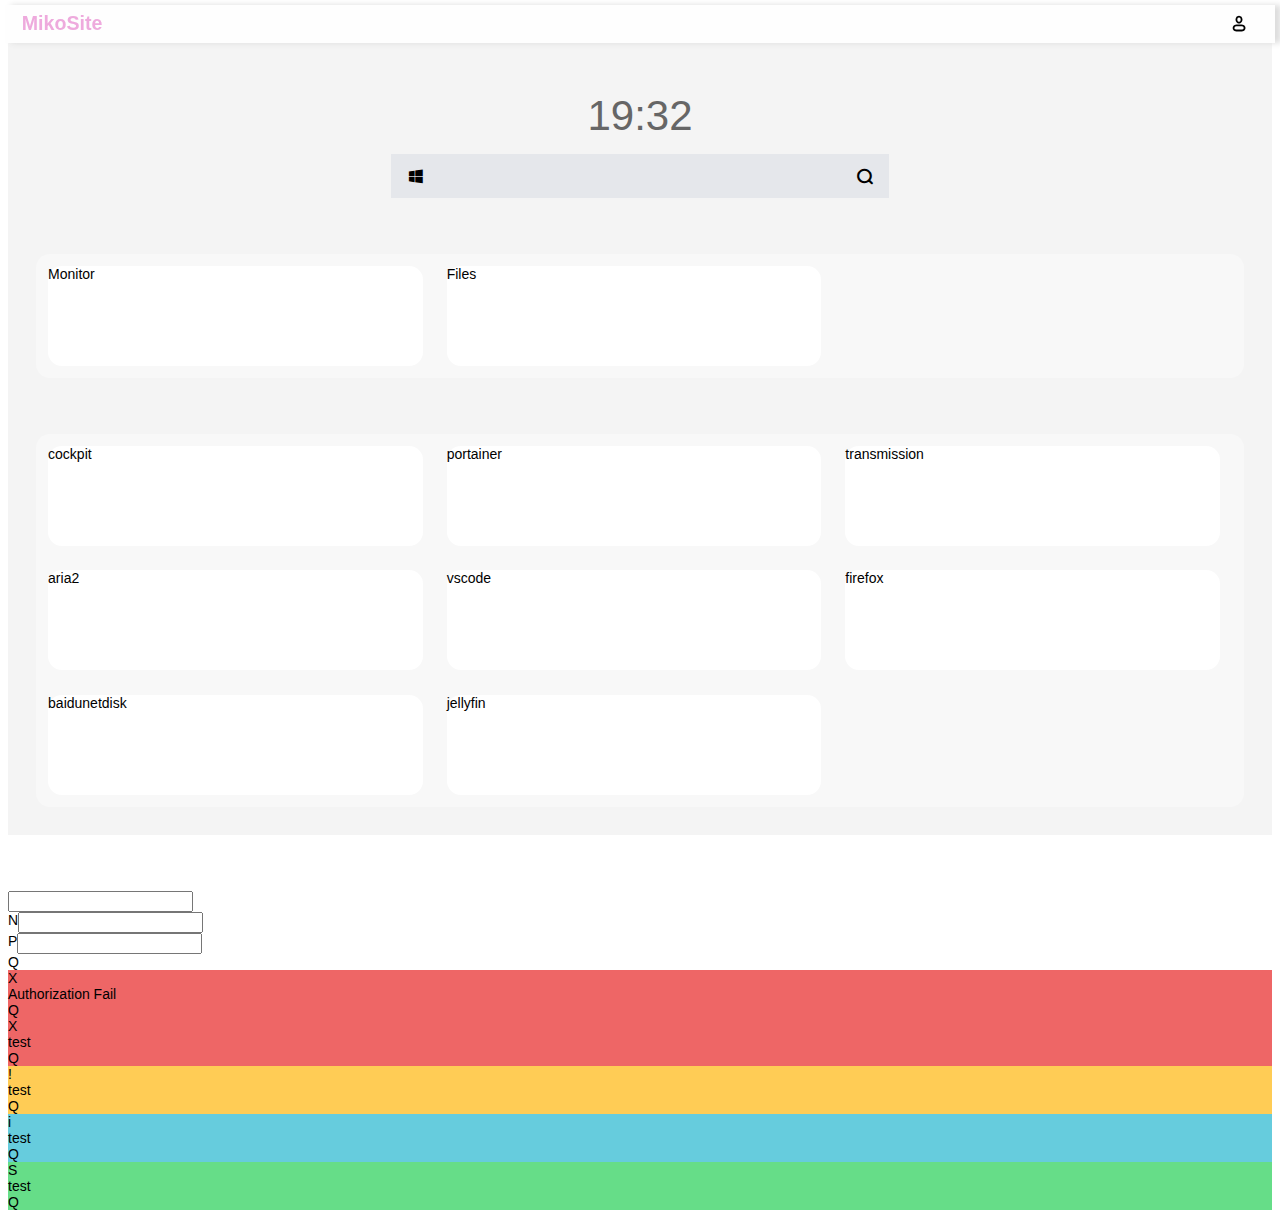
==== commit 47b3549c: "structure change" ====
--- a/builds/goserve/goserve/public/index.html
+++ b/builds/goserve/goserve/public/index.html
@@ -10,7 +10,6 @@
         href="[data-uri]">
     <title>MikoSite</title>
     <!-- load in the head to prevent flash, but will slow the loading -->
-    <script type="text/javascript" src="./libs/libs/icons.js"></script>
     <script type="text/javascript" src="./libs/libs/icons.js"></script>
     <link rel="stylesheet" href="./libs/main.css">
 </head>
--- a/builds/goserve/goserve/public/libs/main.css
+++ b/builds/goserve/goserve/public/libs/main.css
@@ -27,9 +27,9 @@
 
 @font-face {
     font-family: "iconfont";
-    src: url('./libs/fonts/iconfont.woff2') format('woff2'),
-    url('./libs/fonts/iconfont.woff') format('woff'),
-    url('./libs/fonts/iconfont.ttf') format('truetype');
+    src: url('./fonts/iconfont.woff2') format('woff2'),
+    url('./fonts/iconfont.woff') format('woff'),
+    url('./fonts/iconfont.ttf') format('truetype');
 }
 
 /* .iconfont {
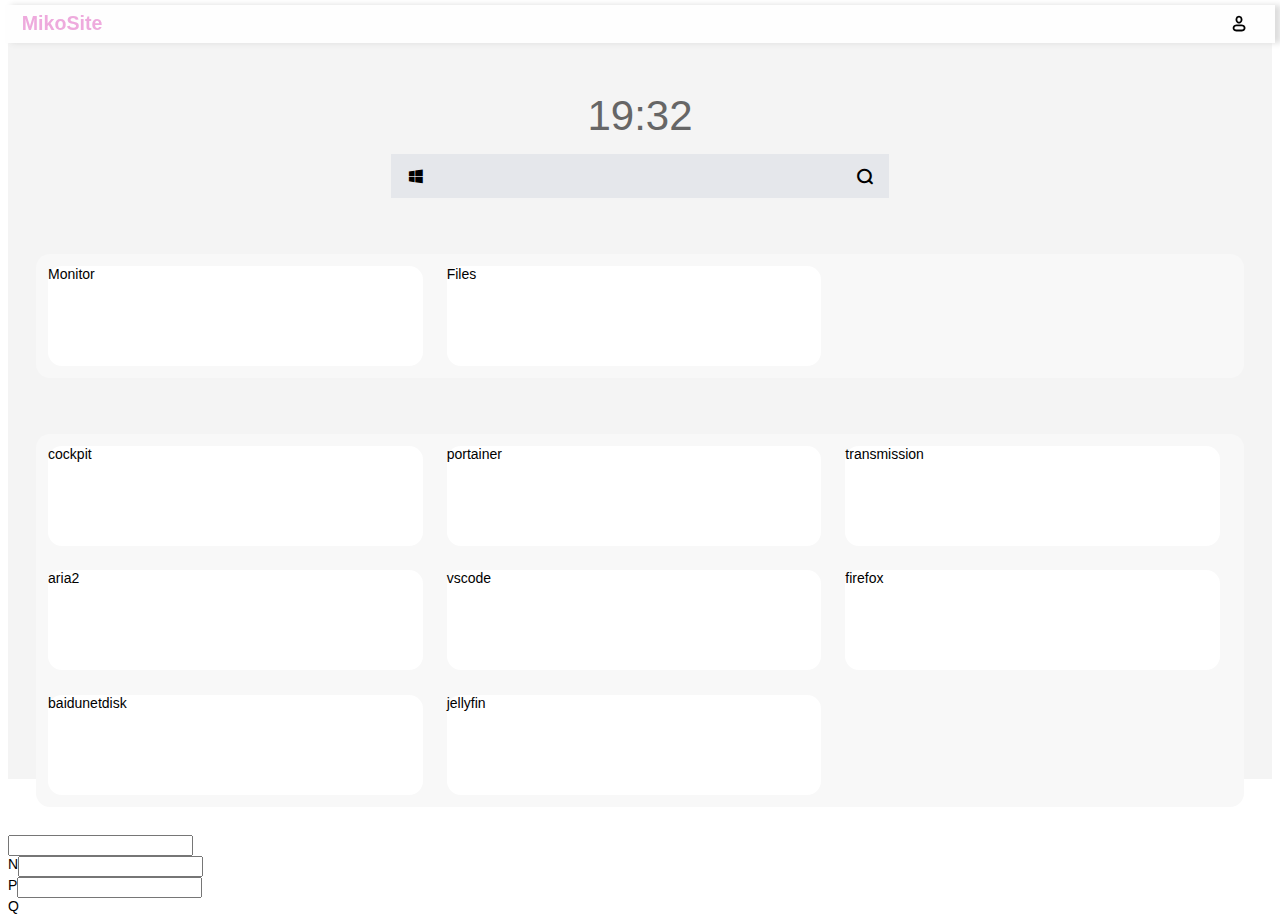
==== commit 390a6f88: "change innerbox" ====
--- a/builds/goserve/goserve/public/index.html
+++ b/builds/goserve/goserve/public/index.html
@@ -97,9 +97,9 @@
             </div>
         </div>
         <div class="extendline"></div>
-        <div class="content">
+        <!-- <div class="content">
             <div class="flows"></div>
-        </div>
+        </div> -->
     </div>
 
     <!-- htmlstore is a storage for html components. in js script, you may refer to the component and insert to the right place. -->
@@ -196,42 +196,47 @@
         </module>
         <module class="innerview">
             <link rel="stylesheet" href="./libs/libs/innerview.css">
-            <div class="innerBox">
-                <div class="icontain">
-                    <div class="header">
-                        <div class="ctrlBar">
-                            <div class="ctrlBtn prevBtn">
-                            </div>
-                            <div class="ctrlBtn nextBtn">
-                            </div>
-                            <div class="ctrlBtn downBtn">
-                            </div>
-                            <div class="ctrlBtn minBtn">
-                            </div>
-                            <div class="ctrlBtn maxBtn">
-                            </div>
-                            <div class="ctrlBtn exitBtn">
-                            </div>
-                        </div>
-                        <div class="title" contenteditable="true"></div>
-                    </div>
-                    <div class="content"></div>
-                </div>
-                <div class="resizeTop"></div>
-                <div class="resizeBottom"></div>
-                <div class="resizeLeft"></div>
-                <div class="resizeRight"></div>
-                <div class="resizeTopLeft"></div>
-                <div class="resizeTopRight"></div>
-                <div class="resizeBottomLeft"></div>
-                <div class="resizeBottomRight"></div>
-                
-            </div>
-        </module>
-        <module class="innerview_manager">
-            <link rel="stylesheet" href="./libs/libs/imanager.css">
+            <div class="manager">
+                <div class="viewlist"><div class="minitem"></div></div>
+            </div>
+            <!-- <div class="iviewer"> -->
+                <div class="innerBox">
+                    <div class="icontain">
+                        <div class="header">
+                            <div class="ctrlBar">
+                                <div class="ctrlBtn prevBtn">
+                                </div>
+                                <div class="ctrlBtn nextBtn">
+                                </div>
+                                <div class="ctrlBtn downBtn">
+                                </div>
+                                <div class="ctrlBtn minBtn">
+                                </div>
+                                <div class="ctrlBtn maxBtn">
+                                </div>
+                                <div class="ctrlBtn exitBtn">
+                                </div>
+                            </div>
+                            <div class="title" contenteditable="true"></div>
+                        </div>
+                        <div class="content"></div>
+                    </div>
+                    <div class="resizeTop"></div>
+                    <div class="resizeBottom"></div>
+                    <div class="resizeLeft"></div>
+                    <div class="resizeRight"></div>
+                    <div class="resizeTopLeft"></div>
+                    <div class="resizeTopRight"></div>
+                    <div class="resizeBottomLeft"></div>
+                    <div class="resizeBottomRight"></div>
+                    
+                </div>
+            <!-- </div> -->
+        </module>
+        <!-- <module class="innerview_manager">
+            <link rel="stylesheet" href="./libs/libs/innerview.css">
             <div class="viewlist"><div class="minitem"></div></div>
-        </module>
+        </module> -->
         <module class="sliderbar">
             <link rel="stylesheet" href="./libs/libs/sliderbar.css">
             <div class="sliderBar">
@@ -397,10 +402,21 @@
                 <div>
                     <div class="pathHead">
                         <div class="colicon">
-                            <img src="[data-uri]"/>
+                            <img src=""/>
                         </div>
                         <div class="pathChain"></div>
-                        <div class="colmenu log"></div>
+                        <div class="colmenu">
+                            <div class="menu">
+                                <div class="action_item first mkdir">mkdir</div>
+                                <div class="action_item mkfile">mkfile</div>
+                                <div class="action_item upload">upload</div>
+                                <div class="action_item archive">archive</div>
+                                <div class="action_item download"> download </div>
+                                <div class="action_item chooseall">choose all</div>
+                                <div class="action_item reverse">reverse</div>
+                            </div>
+                            <div class="tag">@</div>
+                        </div>
                     </div>
                     <div class="ctrlHead">
                         <div class="colicon"></div>
@@ -409,32 +425,166 @@
                             <div class="coltime">Date</div>
                             <div class="colsize">Size</div>
                         </div>
-                        <div class="colmenu">#</div>
-                    </div>
-                </div>
-                <div class="listPage">
-                    <div class="item parent">
-                        <div class="colicon"></div>
-                        <div class="coltext">
-                            <div class="colname">Parent Directory</div>
-                            <div class="coltime">-</div>
-                            <div class="colsize">-</div>
-                        </div>
                         <div class="colmenu"></div>
                     </div>
-                    <div class="folder"></div>
-                    <div class="file"></div>
-                    <div class="padding">
-                        <div class="item" raw="__DATA_RAW__" >
+                </div>
+                <div class="page_container">
+                    <div class="listPage">
+                        <div class="item parent">
                             <div class="colicon">
-                                <svg style="height:1em;width:1em;">__DATA_ICON__</svg>
+                                <svg></svg>
                             </div>
                             <div class="coltext">
-                                <div class="colname">__DATA_NAME__</div>
-                                <div class="coltime">__DATA_TIME__</div>
-                                <div class="colsize">__DATA_SIZE__</div>
-                            </div>
-                            <div class="colmenu">#</div>
+                                <div class="colname">Parent Directory</div>
+                                <div class="coltime">-</div>
+                                <div class="colsize">-</div>
+                            </div>
+                            <div class="colmenu"></div>
+                        </div>
+                        <div class="folder"></div>
+                        <div class="file"></div>
+                        <div class="final"></div>
+                        <div class="padding">
+                            <div class="item_wrapper">
+                                <div class="item" raw="__DATA_RAW__" >
+                                    <div class="colicon">
+                                        <svg>__DATA_ICON__</svg>
+                                    </div>
+                                    <div class="coltext">
+                                        <div class="colname">__DATA_NAME__</div>
+                                        <div class="coltime">__DATA_TIME__</div>
+                                        <div class="colsize">__DATA_SIZE__</div>
+                                    </div>
+                                    <div class="colmenu"></div>
+                                </div>
+                            </div>
+                        </div>
+                    </div>
+                    <div class="item_menu" style="display: none;">
+                        <div class="item_menu_sub basic">
+                            <div class="basic_icon">
+                                <svg>__DATA_ICON__</svg>
+                            </div>
+                            <div class="basic_text">
+                                <div class="basic_text_name">__DATA_NAME__</div>
+                                <div class="basic_text_size">__DATA_SIZE__</div>
+                            </div>
+                        </div>
+                        <div class="item_menu_sub">
+                            <div class="action_item first download"> download </div>
+                            <div class="action_item archive"> archive </div>
+                            <div class="action_item rename"> rename </div>
+                            <div class="action_item moveto"> moveto </div>
+                            <div class="action_item copyto"> copyto </div>
+                            <div class="action_item delete"> delete </div>
+                        </div>
+                        <div class="item_menu_sub">
+                            <div class="action_item first detail"> detail </div>
+                        </div>
+                    </div>
+                    <div class="detail_info" style="display: none;">
+                        <div class="detail_info_sub">
+                            <table>
+                                <tbody>
+                                    <tr>
+                                        <td class="key">
+                                            <div class="basic_icon">
+                                                <svg>__DATA_ICON__</svg>
+                                            </div>
+                                        </td>
+                                        <td class="value name">__INFO_NAME__</td>
+                                    </tr>
+                                    <tr>
+                                        <td class="key">Size</td>
+                                        <td class="value size">__INFO_SIZE__</td>
+                                    </tr>
+                                    <tr>
+                                        <td class="key">Mode</td>
+                                        <td class="value mode">__INFO_MODE__</td>
+                                    </tr>
+                                    <tr>
+                                        <td class="key">IsDir</td>
+                                        <td class="value isdir">__INFO_ISDIR__</td>
+                                    </tr>
+                                    <tr>
+                                        <td class="key">Last Modified</td>
+                                        <td class="value mtime">__INFO_MTIME__</td>
+                                    </tr>
+                                    <tr>
+                                        <td class="key">Create Time</td>
+                                        <td class="value ctime">__INFO_CTIME__</td>
+                                    </tr>
+                                    <tr class="folder_spec">
+                                        <td class="key">FileNum</td>
+                                        <td class="value finum">__INFO_FINUM__</td>
+                                    </tr>
+                                    <tr class="folder_spec">
+                                        <td class="key">FolderNum</td>
+                                        <td class="value fonum">__INFO_FONUM__</td>
+                                    </tr>
+                                    <tr>
+                                        <td class="key">Path</td>
+                                        <td class="value path">__INFO_PATH__</td>
+                                    </tr>
+                                    <tr>
+                                        <td class="key">Link</td>
+                                        <td class="value link">__INFO_LINK__</td>
+                                    </tr>
+                                </tbody>
+                            </table>
+                        </div>
+                    </div>
+                    <div class="simple_page", style="display: none;">
+                        <div class="simple_page_sub head">
+                            <div class="fromto">
+                                <div class="headline">
+                                    <div class="title"></div>
+                                    <div class="quit"></div>
+                                </div>
+                                <div class="from">
+                                    <div class="key">Source</div>
+                                    <input class="input" type="text" autocomplete="off"/>
+                                </div>
+                                <div class="to">
+                                    <div class="key">Target</div>
+                                    <input class="input" type="text" autocomplete="off"/>
+                                </div>
+                            </div>
+                        </div>
+                        <div class="simple_page_sub content", style="display: none;">
+                            <div class="item parent">
+                                <div class="colicon">
+                                    <svg></svg>
+                                </div>
+                                <div class="coltext">
+                                    <div class="colname">Parent Directory</div>
+                                    <div class="coltime">-</div>
+                                    <div class="colsize">-</div>
+                                </div>
+                                <div class="colmenu"></div>
+                            </div>
+                            <div class="folder"></div>
+                        </div>
+                        <div class="simple_page_sub blank", style="display: none;">
+                            <div class="write_board" contenteditable="true"></div>
+                        </div>
+                        <div class="simple_page_sub upload", style="display: none;">
+                            <div class="files"></div>
+                            <div class="final"></div>
+                            <div class="item_wrapper">
+                                <div class="item">
+                                    <div class="colicon">
+                                        <svg></svg>
+                                    </div>
+                                    <div class="coltext">
+                                        <div class="colname">-</div>
+                                        <div class="coltime">-</div>
+                                        <div class="colsize">-</div>
+                                    </div>
+                                    <!-- <div class="colmenu"></div> -->
+                                    <div class="colprog"></div>
+                                </div>
+                            </div>
                         </div>
                     </div>
                 </div>
@@ -473,96 +623,11 @@
                 </div>
             </div>
         </module>
-        <module class="infoview">
-            <link rel="stylesheet" href="./libs/libs/infoview.css">
-            <div class="tableInfo">
-                <div class="padding">
-                    <table>
-                        <tbody>
-                            <tr>
-                                <td class="key">Name</td>
-                                <td class="value">__INFO_NAME__</td>
-                            </tr>
-                            <tr>
-                                <td class="key">Size</td>
-                                <td class="value">__INFO_SIZE__</td>
-                            </tr>
-                            <tr>
-                                <td class="key">Mode</td>
-                                <td class="value">__INFO_MODE__</td>
-                            </tr>
-                            <tr>
-                                <td class="key">IsDir</td>
-                                <td class="value">__INFO_ISDIR__</td>
-                            </tr>
-                            <tr>
-                                <td class="key">Last Modified</td>
-                                <td class="value">__INFO_MTIME__</td>
-                            </tr>
-                            <tr>
-                                <td class="key">Create Time</td>
-                                <td class="value">__INFO_CTIME__</td>
-                            </tr>
-                            <tr class="folder_spec">
-                                <td class="key">FileNum</td>
-                                <td class="value">__INFO_FINUM__</td>
-                            </tr>
-                            <tr class="folder_spec">
-                                <td class="key">FolderNum</td>
-                                <td class="value">__INFO_FONUM__</td>
-                            </tr>
-                            <tr>
-                                <td class="key">Path</td>
-                                <td class="value">__INFO_PATH__</td>
-                            </tr>
-                            <tr>
-                                <td class="key">Link</td>
-                                <td class="value">__INFO_LINK__</td>
-                            </tr>
-                        </tbody>
-                    </table>
-                </div>
-            </div>
-            <div class="menuBox0">
-                <div class="menuItem refresh">refresh</div>
-                <div class="menuItem reverse">reverse</div>
-                <div class="menuItem chooseall">chooseAll</div>
-            </div>
-            <div class="menuBox1">
-                <div class="menuItem upload">upload</div>
-                <div class="menuItem mkdir">mkdir</div>
-                <div class="menuItem mkfile">mkfile</div>
-            </div>
-            <div class="menuBox2">
-                <div class="menuItem download">download</div>
-                <div class="menuItem archive">archive</div>
-                <div class="menuItem rename">rename</div>
-                <div class="menuItem moveto">moveto</div>
-                <div class="menuItem copyto">copyto</div>
-                <div class="menuItem delete">delete</div>
-            </div>
-        </module>
         <module class="codeview">
+            <link rel="stylesheet" href="./libs/libs/codeview.css">
             <div class="codeBox">
                 <div class="ctrlBtn"></div>
                 <div class="container"></div>
-            </div>
-        </module>
-        <module class="adminview">
-            <div class="content">
-                <div class="itemList">
-                    <div class="padding">
-                        <div class="item">
-                            <div class="progress"></div>
-                            <div class="colline">
-                                <div class="colname"></div>
-                                <div class="colsize"></div>
-                                <div class="colstat"></div>
-                            </div>
-                        </div>
-                    </div>
-                </div>
-                <div class="blank"></div>
             </div>
         </module>
         <module class="plainview">
@@ -612,9 +677,7 @@
         <script type="text/javascript" src="./libs/libs/player.js"></script>
         <script type="text/javascript" src="./libs/libs/fileview.js"></script>
         <script type="text/javascript" src="./libs/libs/popupmenu.js"></script>
-        <script type="text/javascript" src="./libs/libs/infoview.js"></script>
         <script type="text/javascript" src="./libs/libs/codeview.js"></script>
-        <script type="text/javascript" src="./libs/libs/adminview.js"></script>
         <script type="text/javascript" src="./outLibs/spark-md5.min.js"></script>
         <script type="text/javascript" src="./outLibs/showdown.min.js"></script>
         <script type="text/javascript" src="./outLibs/highlight.min.js"></script>
--- a/builds/goserve/goserve/public/libs/libs/innerview.css
+++ b/builds/goserve/goserve/public/libs/libs/innerview.css
@@ -3,6 +3,8 @@
     --innerbox_width: 90%;
     --innerbox_height: 90%;
     --innerbox_zindex: 7;
+    --zindex_min: 9; 
+    --zindex_max: 100;
 }
 .innerBox {
     position:fixed;
@@ -64,4 +66,17 @@
 .resizeTopLeft {position:absolute;height:0.5em;width:0.5em;top:0.5em;left:0.5em;cursor:nw-resize;}
 .resizeTopRight {position:absolute;height:0.5em;width:0.5em;top:0.5em;right:0.5em;cursor:ne-resize;}
 .resizeBottomLeft {position:absolute;height:0.5em;width:0.5em;bottom:0.5em;left:0.5em;cursor:sw-resize;}
-.resizeBottomRight {position:absolute;height:0.5em;width:0.5em;bottom:0.5em;right:0.5em;cursor:se-resize;}+.resizeBottomRight {position:absolute;height:0.5em;width:0.5em;bottom:0.5em;right:0.5em;cursor:se-resize;}
+
+
+.manager {
+    display: none;
+}
+.viewlist {z-index: var(--zindex_min);position:fixed;bottom:1%;left:1%;
+max-width:98%;overflow:auto;background:transparent;white-space:nowrap;
+font-size: var(--basic_size);}
+.minitem {display:inline-block;width:6em;height:100%;border-radius:0.3em;margin:0 0.1em;
+    padding:0.4em;box-sizing:border-box;text-align:center;font-weight:500;
+    cursor:pointer;overflow:hidden;text-overflow:ellipsis;background:#fff;
+    border:solid 2px #ccc;}
+
--- a/builds/goserve/goserve/public/libs/libs/innerview.css
+++ b/builds/goserve/goserve/public/libs/libs/innerview.css
@@ -3,6 +3,8 @@
     --innerbox_width: 90%;
     --innerbox_height: 90%;
     --innerbox_zindex: 7;
+    --zindex_min: 9; 
+    --zindex_max: 100;
 }
 .innerBox {
     position:fixed;
@@ -64,4 +66,17 @@
 .resizeTopLeft {position:absolute;height:0.5em;width:0.5em;top:0.5em;left:0.5em;cursor:nw-resize;}
 .resizeTopRight {position:absolute;height:0.5em;width:0.5em;top:0.5em;right:0.5em;cursor:ne-resize;}
 .resizeBottomLeft {position:absolute;height:0.5em;width:0.5em;bottom:0.5em;left:0.5em;cursor:sw-resize;}
-.resizeBottomRight {position:absolute;height:0.5em;width:0.5em;bottom:0.5em;right:0.5em;cursor:se-resize;}+.resizeBottomRight {position:absolute;height:0.5em;width:0.5em;bottom:0.5em;right:0.5em;cursor:se-resize;}
+
+
+.manager {
+    display: none;
+}
+.viewlist {z-index: var(--zindex_min);position:fixed;bottom:1%;left:1%;
+max-width:98%;overflow:auto;background:transparent;white-space:nowrap;
+font-size: var(--basic_size);}
+.minitem {display:inline-block;width:6em;height:100%;border-radius:0.3em;margin:0 0.1em;
+    padding:0.4em;box-sizing:border-box;text-align:center;font-weight:500;
+    cursor:pointer;overflow:hidden;text-overflow:ellipsis;background:#fff;
+    border:solid 2px #ccc;}
+
--- a/builds/goserve/goserve/public/libs/libs/fileview.css
+++ b/builds/goserve/goserve/public/libs/libs/fileview.css
@@ -12,50 +12,492 @@
     --listItemHover: rgba(196,196,196,0.75);
     --colname_width: 55%;
     --coltime_width: 25%;
-    --colsize_width: 20%;
+    --colsize_width: 25%;
     --colmenu_display: block;
     --ctrlHeadColor: rgba(255,255,255,0.2);
     --pathHeadColor: rgba(120,120,180,0.25);
     --listItemColor: rgba(255,255,255,0.5);
     --listItemHover: rgba(196,196,196,0.75);
 }
-.listTable {position:absolute;width:100%;height:100%;font-size:var(--basicSize);
-padding:1em;border-radius:0.3em;box-sizing:border-box;display:flex;flex-direction:column;}
-
-.listPage {overflow:auto; width: 100%;}
-
-.ctrlHead, .pathHead, .item {display:flex;overflow:hidden;}
-
-.ctrlHead, .pathHead {border-bottom:1px solid rgba(0, 0, 0, 0.25);}
-
-.ctrlHead {background:var(--ctrlHeadColor); }
-
-.pathHead {background:var(--pathHeadColor);}
-.pathChain {flex:auto;padding:0.7em;overflow:auto;white-space:nowrap;font-weight:600;outline:none;}
-.pathChain .path {cursor:pointer;}
-.item {border-top:1px solid rgba(0, 0, 0, 0.125);background:var(--listItemColor);}
-.item:hover { background:var(--listItemHover); }
-.colicon {flex-shrink:0;font-size:2em;height:1em;width:1em;margin:0.2em;cursor:pointer;}
-.colmenu {flex-shrink:0;font-size:1.3em;height:1em;width:1em;cursor:pointer;font-weight:900;padding:0.6em;color:#8ac;}
-.colmenu.log {width:2em;font-size:1.1em;text-align:center;color:#000;}
-.pathHead .colicon img {width:90%;height:90%;}
-.colmenu img {width:90%;height:90%;}
-.coltext {flex:auto;overflow:hidden;text-align:left;color:#233;font-weight:600;}
-.colname {width:var(--colname_width);}
-.coltime {width:var(--coltime_width);} .colsize {width:var(--colsize_width);}
-.colname, .coltime, .colsize {overflow:auto;float:left;cursor:pointer;
-padding:0.7em;box-sizing:border-box;}
-/* .coltime {display:' + ((args.style.colWidth[1] == '0%') ? 'none' : 'block') + ';}
-.colsize {display:' + ((args.style.colWidth[2] == '0%') ? 'none' : 'block') + ';}
-.colmenu {display:' + ((args.style.colmenu) ? 'block' : 'none') + ';} */
-
-.item .colname, .item .coltime, .item .colsize {word-break:break-all;}
-.ctrlHead .colname, .ctrlHead .coltime, .ctrlHead .colsize {white-space:nowrap;overflow:hidden;}
-
-.padding .item {
+
+.listTable {
+    position:absolute;
+    width:100%;
+    height:100%;
+    font-size:var(--basicSize);
+    padding:1em;
+    border-radius:0.3em;
+    box-sizing:border-box;
+    display:flex;
+    flex-direction:column;
+}
+
+.pathHead, .ctrlHead {
+    display:flex;
+    overflow:hidden;
+    height: 3em;
+    border-bottom:1px solid rgba(0, 0, 0, 0.25);
+}
+
+.pathHead {
+    background:var(--pathHeadColor); 
+}
+
+.ctrlHead {
+    background:var(--ctrlHeadColor); 
+}
+
+.page_container {
+    width: 100%;
+    height: 100%;
+    position: relative;
+}
+
+.listPage {
+    overflow:auto; 
+    width: 100%;
+    height: 100%;
+    position: absolute;
+}
+
+.padding {
     display: none;
 }
 
-.padding {
+
+/* ================================= */
+.colicon {
+    flex-shrink:0;
+    font-size:2em;
+    height:1em;
+    width:1em;
+    margin:0.2em;
+    cursor:pointer;
+}
+
+.colicon svg, .colicon img {
+    height: 1em; 
+    width: 1em;
+}
+/* ================================= */
+
+/* ================================= */
+.pathHead .pathChain {
+    flex:auto; 
+    display: flex;
+    height: 100%;
+    box-sizing: border-box;
+    top: 0;
+    padding:0.7em;
+    flex: auto;
+    overflow:auto;
+    white-space:nowrap;
+    font-weight:600;
+    outline:none;
+    min-width: 5em;
+}
+.pathHead .pathChain .path {
+    cursor:pointer;
+}
+/* ================================= */
+
+
+/* ================================= */
+.pathHead .colmenu {
+    display: flex;
+    padding: 0.3em;
+    overflow: hidden;
+}
+
+.pathHead .colmenu:hover .menu{
+    display: flex;
+}
+.pathHead .colmenu .tag {
+    width:2em;
+    font-size:1.1em;
+    text-align:center;
+    color:#000;
+    flex-shrink:0;
+    cursor:pointer;
+    font-weight:900;
+    padding:0.4em;
+}
+.pathHead .colmenu .menu {
+    display: none;
+    border-radius: 0.3em;
+    background-color: #fff;
+    height: 100%;
+    overflow-x: auto;
+    overflow-y: hidden;
+}
+
+.pathHead .colmenu .menu .action_item {
+    padding: 0.4em;
+    border-left: 1px solid rgba(0, 0, 0, 0.125);
+    width: 5em;
+    flex-shrink: 0;
+    text-align: center;
+    cursor: pointer;
+}
+
+.pathHead .colmenu .menu .action_item.first {
+    border-left: none; 
+}
+
+/* ================================= */
+.listPage .item {
+    display:flex;
+    overflow:hidden;
+    border-top:1px solid rgba(0, 0, 0, 0.125);
+    background:var(--listItemColor);
+    min-height: 3em;
+}
+.listPage .item:hover { 
+    background:var(--listItemHover); 
+}
+
+.listPage .item .coltext, .ctrlHead .coltext {
+    flex:auto;
+    overflow:hidden;
+    text-align:left;
+    color:#233;
+    font-weight:600;
+    display: flex;
+}
+
+.listPage .item .colmenu,  .ctrlHead .colmenu {
+    flex-shrink:0;
+    font-size:1.3em;
+    height:1em;
+    width:1em;
+    cursor:pointer;
+    font-weight:900;
+    padding:0.6em;
+    color:#8ac;
+}
+
+.listPage .item .colmenu::before,  .ctrlHead .colmenu::before {
+    content: "#";
+}
+
+.listPage .item .colname, .listPage .item .coltime, .listPage .item .colsize, .ctrlHead .colname, .ctrlHead .coltime, .ctrlHead .colsize {
+    overflow:auto;
+    padding:0.7em;
+    box-sizing:border-box;
+    word-break:break-all;
+}
+
+.listPage .item .colname, .ctrlHead .colname, .ctrlHead .coltime, .ctrlHead .colsize {
+    cursor:pointer;
+}
+
+.ctrlHead .colname, .ctrlHead .coltime, .ctrlHead .colsize {
+    white-space:nowrap;
+    overflow:hidden;
+}
+
+.listPage .item .colname, .ctrlHead .colname {
+    width:var(--colname_width);
+}
+
+.listPage .item .coltime, .ctrlHead .coltime {
+    width:var(--coltime_width);
+} 
+
+.listPage .item .colsize, .ctrlHead .colsize {
+    width:var(--colsize_width);
+}
+
+.listPage .final {
     height: 2em;
-}+}
+/* =========================================== */
+
+
+
+
+
+
+/* ================================= */
+.item_menu {
+    position: absolute; 
+    top: 4em; 
+    right: 5em; 
+    width: 18em; 
+    background-color: #eeee; 
+    border-radius: 0.5em;
+}
+
+.item_menu .item_menu_sub {
+    border-radius: 0.5em; 
+    margin: 0.5em; 
+    background-color: #fff;
+}
+
+.item_menu .action_item {
+    border-top: 1px solid rgba(0, 0, 0, 0.125); 
+    padding: 0.7em;
+    cursor: pointer;
+}
+
+.item_menu .action_item.first {
+    border-top: none;
+}
+
+.item_menu .basic {
+    height: 4em; 
+    display: flex; 
+    border-radius: 0.5em; 
+    background-color: #fff;
+}
+
+.item_menu .basic_icon {
+    flex-shrink:0;
+    height:3em;
+    width:3em;
+    margin:0.5em;
+}
+
+.item_menu .basic_icon svg {
+    height:3em;
+    width:3em;
+}
+
+.item_menu .basic_text {
+    height:3em;
+    overflow: hidden;
+}
+
+.item_menu .basic_text_name {
+    padding: 0.25em; 
+    overflow: hidden;
+}
+
+.item_menu .basic_text_size {
+    padding: 0.25em; 
+    font-size: 0.8em;
+    overflow: hidden;
+}
+/* ================================= */
+
+/* ================================= */
+.detail_info {
+    position: absolute;
+    top: 50%;
+    left: 50%;
+    transform: translate(-50%, -50%);
+    max-width: 90%;
+    background-color: #eeee; 
+    border-radius: 0.5em;
+}
+
+.detail_info .detail_info_sub {
+    border-radius: 0.5em; 
+    margin: 0.5em; 
+    padding: 0.5em;
+    max-width: 100%;
+    background-color: #fff;
+    overflow:auto;
+}
+
+.detail_info tr td {
+    white-space:nowrap;
+    color:#555;
+    font-weight:600;
+    padding:0.3em;
+    cursor: pointer;
+}
+
+.detail_info .basic_icon {
+    height:3em;
+    width:3em;
+    margin: 0.5em;
+}
+
+.detail_info .basic_icon svg {
+    height:3em;
+    width:3em;
+}
+/* ================================= */
+
+
+/* ================================= */
+.simple_page {
+    position: absolute;
+    top: 50%;
+    left: 50%;
+    transform: translate(-50%, -50%);
+    width: 40em;
+    max-width: 90%;
+    max-height: 90%;
+    background-color: #eeee; 
+    border-radius: 0.5em;
+    display: flex;
+    flex-direction: column;
+}
+
+.simple_page_sub {
+    border-radius: 0.5em; 
+    margin: 0.5em; 
+    padding: 0.5em;
+    max-width: 100%;
+    background-color: #fff;
+    overflow:auto;
+}
+
+.simple_page_sub.head {
+    flex-shrink: 0;
+}
+
+.simple_page .item {
+    display:flex;
+    overflow:hidden;
+    border-top:1px solid rgba(0, 0, 0, 0.125);
+    background:var(--listItemColor);
+    min-height: 3em;
+}
+
+.simple_page .item:hover { 
+    background:var(--listItemHover); 
+}
+
+.simple_page .item .coltext {
+    flex:auto;
+    overflow:hidden;
+    text-align:left;
+    color:#233;
+    font-weight:600;
+    display: flex;
+}
+
+.simple_page .item .colmenu {
+    flex-shrink:0;
+    font-size:1.3em;
+    height:1em;
+    width:1em;
+    cursor:pointer;
+    font-weight:900;
+    padding:0.6em;
+    color:#8ac;
+}
+
+.simple_page .item .colname, .simple_page .item .coltime, .simple_page .item .colsize {
+    overflow:hidden;
+    padding:0.7em;
+    box-sizing:border-box;
+    word-break:break-all;
+}
+
+.simple_page .item .colname {
+    overflow: auto;
+}
+
+.simple_page .item .coltext {
+    cursor: pointer;
+}
+
+.simple_page .colname, .simple_page .coltime {
+    white-space:nowrap;
+    overflow:hidden;
+}
+
+.simple_page .item .colname {
+    width:100%;
+}
+
+.simple_page .item .coltime {
+    width: 0%;
+    padding: 0;
+} 
+
+.simple_page .item .colsize {
+    width: 0%;
+    padding: 0;
+}
+
+.simple_page .fromto .from, .simple_page .fromto .to {
+    display: flex;
+}
+
+.simple_page .fromto .headline {
+    display: flex;
+}
+
+.simple_page .fromto .title {
+    font-weight: 600;
+    font-size: 1.5em;
+    text-align: center;
+    padding:0.5em;
+    flex: auto;
+    cursor: pointer;
+}
+
+.simple_page .fromto .quit {
+    font-weight: 600;
+    font-size: 1.5em;
+    text-align: center;
+    padding:0.5em;
+    cursor: pointer;
+}
+
+.simple_page .fromto .key {
+    padding:0.5em;
+    width: 4em;
+}
+
+.simple_page .fromto .input {
+    outline: none;
+    background: transparent;
+    flex: auto;
+    font-weight: 600;
+    padding: 0.2em;
+    border-width: 0 0 0.2em 0;
+    border-bottom: inset #000;
+}
+
+.simple_page .write_board {
+    width:100%;
+    height:100%;
+    padding:1em;
+    outline:none; 
+    overflow:auto;
+    box-sizing: border-box;
+}
+
+
+.simple_page .upload .item .colname {
+    width:60%;
+    padding: 0.7em;
+}
+
+.simple_page .upload .item .coltime {
+    width: 20%;
+    padding: 0.7em;
+} 
+
+.simple_page .upload .item .colsize {
+    width: 20%;
+    padding: 0.7em;
+}
+
+.simple_page .upload .item .colprog {
+    position: absolute;
+    padding: 0.6em;
+    padding-left: 0em;
+    padding-right: 0em;
+    font-size:1.3em;
+    height:1em;
+    width:0%;
+    font-weight:900;
+    background-color:#8ac9;
+}
+
+.simple_page .upload .final {
+    height: 4em;
+}
+
+.simple_page .upload .item_wrapper {
+    display: none;
+}
+/* ================================= */
+
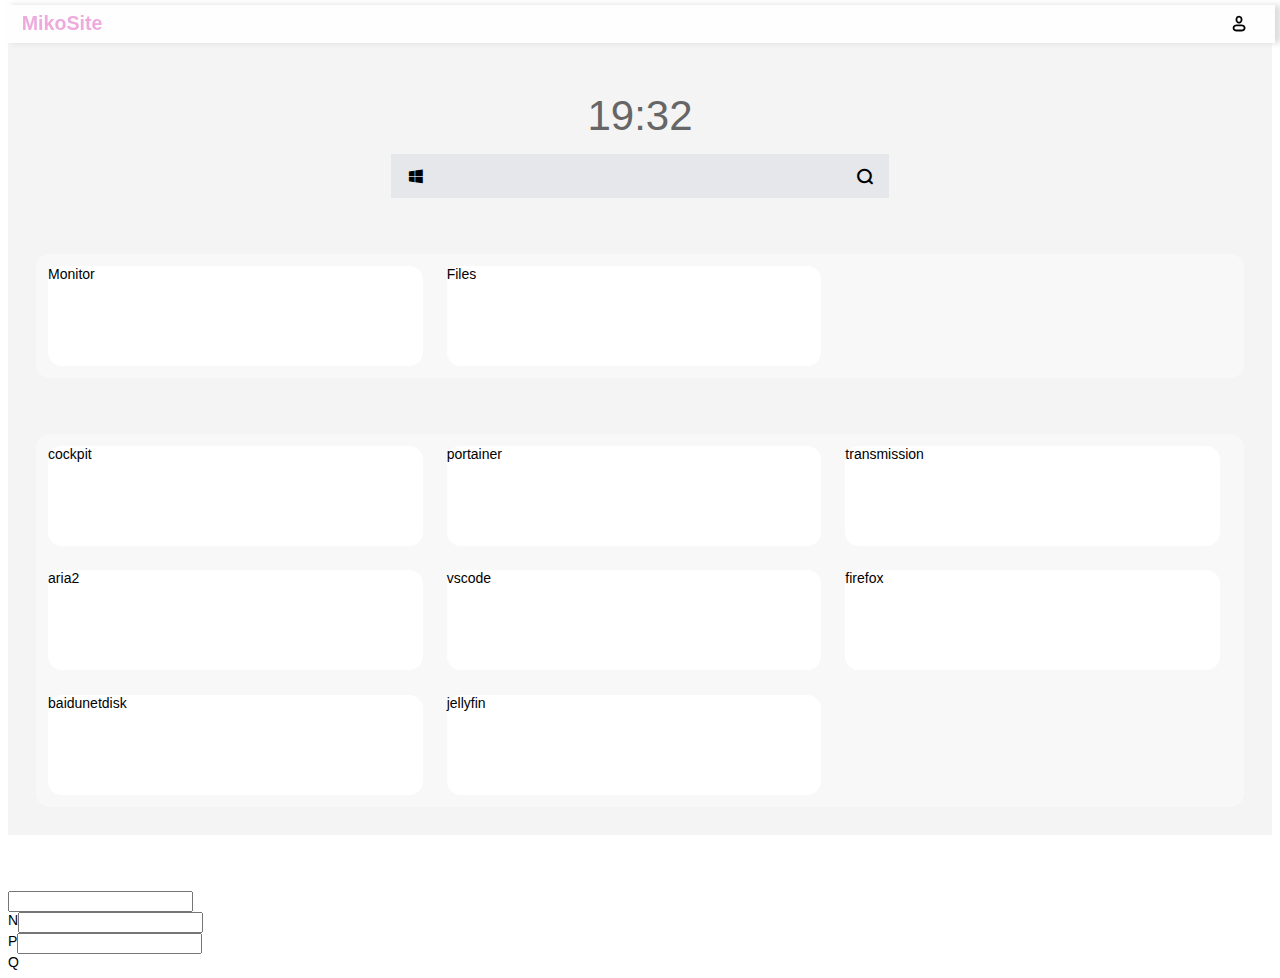
==== commit 5608246a: "change let to const" ====
--- a/builds/goserve/goserve/public/index.html
+++ b/builds/goserve/goserve/public/index.html
@@ -97,9 +97,9 @@
             </div>
         </div>
         <div class="extendline"></div>
-        <!-- <div class="content">
+        <div class="content">
             <div class="flows"></div>
-        </div> -->
+        </div>
     </div>
 
     <!-- htmlstore is a storage for html components. in js script, you may refer to the component and insert to the right place. -->
@@ -199,8 +199,7 @@
             <div class="manager">
                 <div class="viewlist"><div class="minitem"></div></div>
             </div>
-            <!-- <div class="iviewer"> -->
-                <div class="innerBox">
+            <div class="innerBox">
                     <div class="icontain">
                         <div class="header">
                             <div class="ctrlBar">
@@ -230,13 +229,8 @@
                     <div class="resizeBottomLeft"></div>
                     <div class="resizeBottomRight"></div>
                     
-                </div>
-            <!-- </div> -->
-        </module>
-        <!-- <module class="innerview_manager">
-            <link rel="stylesheet" href="./libs/libs/innerview.css">
-            <div class="viewlist"><div class="minitem"></div></div>
-        </module> -->
+            </div>
+        </module>
         <module class="sliderbar">
             <link rel="stylesheet" href="./libs/libs/sliderbar.css">
             <div class="sliderBar">
@@ -633,7 +627,13 @@
         <module class="plainview">
             <style>
                 .plain {
-                    text-align:center;width:100%;height:95%;font-size:1.2em;padding:1em;
+                    position: absolute; 
+                    text-align: center; 
+                    width:100%;
+                    height:100%;
+                    overflow: auto;
+                    font-size:1.2em;
+                    padding:1em;
                 }
             </style>
             <div class="plain"><br><br>binary file<br><br><a></a></div>
@@ -641,7 +641,11 @@
         <module class="htmlview">
             <style>
                 .html {
-                    width:100%;height:100%;position:absolute;
+                    position: absolute; 
+                    text-align: center; 
+                    width:100%;
+                    height:100%;
+                    overflow: auto;
                 }
                 .html iframe {
                     height:100%;width:100%;
@@ -652,7 +656,10 @@
         <module class="pdfview">
             <style>
                 .pdf {
-                    width:100%;height:100%;position:absolute;
+                    position: absolute; 
+                    text-align: center; 
+                    width:100%;
+                    height:100%;
                 }
                 .pdf iframe {
                     height:100%;width:100%;
@@ -663,10 +670,14 @@
         <module class="imageview">
             <style>
                 .image {
-                    text-align:center;width:100%;height:95%;
+                    position: absolute; 
+                    text-align: center; 
+                    width:100%;
+                    height:100%;
+                    overflow: auto;
                 }
                 .image img {
-                    max-width:100%;max-height:100%;
+                    max-width:100%;
                 }
             </style>
             <div class="image"><img src=""></img></div>
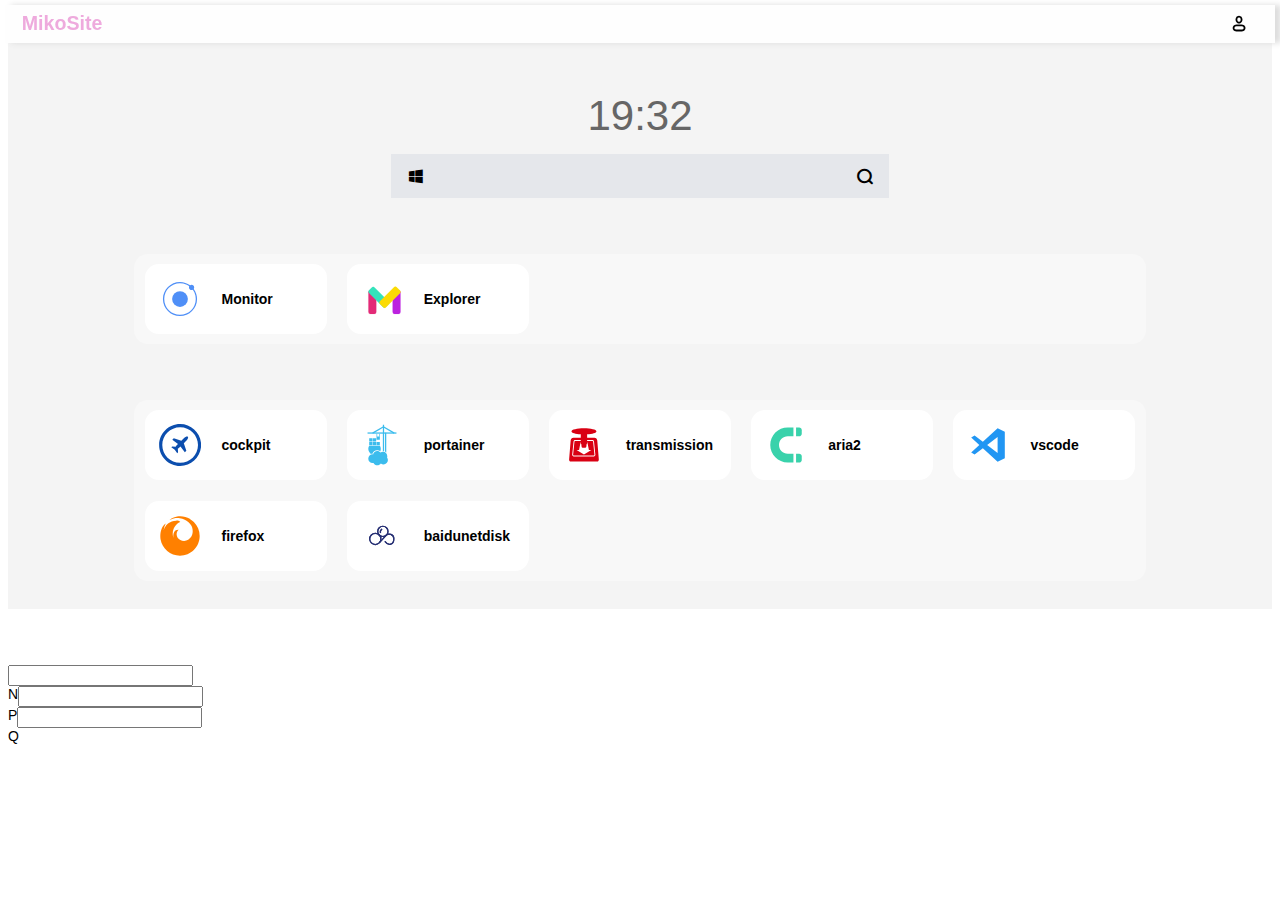
==== commit c05083a2: "update some icons" ====
--- a/builds/goserve/goserve/public/index.html
+++ b/builds/goserve/goserve/public/index.html
@@ -82,18 +82,85 @@
         </div>
         <div class="mainline">
             <div class="flows">
-                <div class="card monitor">Monitor</div>
-                <div class="card explorer">Files</div>
+                <div class="card monitor">
+                    <div class="colicon">
+                        <svg viewBox="0 0 512 512" xml:space="preserve" xmlns="http://www.w3.org/2000/svg"><g fill="#4f8ff7"><path d="M423.59 132.8a31.855 31.855 0 0 0 5.408-17.804c0-17.675-14.33-32-32-32a31.853 31.853 0 0 0-17.805 5.409c-34.486-25.394-77.085-40.409-123.2-40.409-114.88 0-208 93.125-208 208 0 114.88 93.125 208 208 208 114.87 0 208-93.123 208-208 0-46.111-15.016-88.71-40.408-123.2zm-31.762 259.03c-17.646 17.646-38.191 31.499-61.064 41.174-23.672 10.012-48.826 15.089-74.766 15.089s-51.095-5.077-74.767-15.089c-22.873-9.675-43.417-23.527-61.064-41.174s-31.5-38.191-41.174-61.064c-10.013-23.672-15.09-48.828-15.09-74.768s5.077-51.095 15.089-74.767c9.674-22.873 23.527-43.417 41.174-61.064s38.191-31.5 61.064-41.174c23.673-10.013 48.828-15.09 74.768-15.09 25.939 0 51.094 5.077 74.766 15.089a191.221 191.221 0 0 1 37.802 21.327 31.853 31.853 0 0 0-3.568 14.679c0 17.675 14.327 32 32 32 5.293 0 10.28-1.293 14.678-3.568a191.085 191.085 0 0 1 21.327 37.801c10.013 23.672 15.09 48.827 15.09 74.767 0 25.939-5.077 51.096-15.09 74.768-9.675 22.873-23.527 43.418-41.175 61.064z"/><circle cx="256" cy="256" r="96"/></g></svg>
+                    </div>
+                    <div class="colname">Monitor</div>
+                </div>
+                <div class="card explorer">
+                    <div class="colicon">
+                        <svg viewBox="-50 -50 425 400" xmlns="http://www.w3.org/2000/svg"><g><rect rx="20" height="240" width="80" y="75" x="25" stroke="#e32a77" fill="#e32a77"/><rect rx="20" height="240" width="80" y="75" x="270" stroke="#bc22df" fill="#bc22df"/><rect transform="rotate(-45 130 145)" rx="20" height="240" width="80" y="25" x="90" stroke="#34e3bb" fill="#34e3bb"/><rect transform="rotate(45 243.5 145)" rx="20" height="240" width="87" y="25" x="200" stroke="#fbdb04" fill="#fbdb04"/></g></svg>
+                    </div>
+                    <div class="colname">Explorer</div>
+                </div>
             </div>
             <div class="flows">
-                <div class="card">cockpit</div>
-                <div class="card">portainer</div>
-                <div class="card">transmission</div>
-                <div class="card">aria2</div>
-                <div class="card">vscode</div>
-                <div class="card">firefox</div>
-                <div class="card">baidunetdisk</div>
-                <div class="card">jellyfin</div>
+                <div class="card cockpit">
+                    <div class="colicon">
+                        <svg viewbox="0 0 64 64" xmlns="http://www.w3.org/2000/svg" fill="#0c4eae" >
+                        <g>
+                          <path d="m32.2,0c-17.646,0 -32,14.353 -32,32s14.354,32 32,32s32,-14.354 32,-32s-14.354,-32 -32,-32zm0,4.795c15.057,0 27.218,12.148 27.218,27.204s-12.161,27.205 -27.218,27.205c-15.056,0 -27.204,-12.148 -27.204,-27.204s12.148,-27.205 27.204,-27.205z" color="#000" stroke="null"/>
+                          <path d="m42.907,18.892c-1.306,-0.048 -3.285,0.978 -5.064,2.747l-3.836,3.815l-11.496,-3.86l-2.242,2.314l8.668,6.587l-1.938,1.928a12.659,12.659 0 0 0 -1.704,2.098l-5.223,-0.39l-1.274,1.292l5.194,3.846l3.798,5.184l1.28,-1.283l-0.386,-5.274c0.658,-0.431 1.33,-0.966 1.977,-1.61l2.04,-2.029l6.652,8.735l2.314,-2.242l-3.878,-11.552l3.716,-3.695c2.372,-2.36 3.465,-5.121 2.451,-6.191c-0.253,-0.268 -0.613,-0.404 -1.049,-0.42zm117.944,-7.674c-1.9,0 -3.638,0.216 -5.267,0.65c-8.852,0 0,0 0,0" stroke="null"/>
+                        </g>
+                       </svg></div>
+                    <div class="colname">cockpit</div>
+                </div>
+                <div class="card portainer">
+                    <div class="colicon">
+                        <svg xmlns="http://www.w3.org/2000/svg" viewBox="0 0 128 128" fill="#3bbced">
+                            <path d="M49.32,29.44h-1.88v9.75h1.88V29.44z M57.41,29.44h-1.88v9.75h1.88V29.44z M68.47,10.84L66.54,7.5L34.36,26.1
+                                l1.93,3.34L68.47,10.84z" />
+                            <path d="M68.28,10.84l1.93-3.34l32.18,18.6l-1.93,3.34L68.28,10.84z" />
+                            <path d="M108.08,29.49v-3.86H19.92v3.86H108.08z" />
+                            <path d="M73.17,84.01V26.8h3.86v59.98C76,85.61,74.68,84.76,73.17,84.01z M66.59,83.02V2.32h3.86v81.17
+                                C69.36,82.97,66.73,83.02,66.59,83.02z M30.04,91.07c-4.7-3.48-7.81-9.04-7.81-15.35c0-3.34,0.89-6.64,2.54-9.51H57.7
+                                c1.69,2.87,2.54,6.17,2.54,9.51c0,2.92-0.38,5.65-1.55,8.1c-2.49-2.4-6.16-3.44-9.88-3.44c-6.59,0-12.23,4.1-13.69,10.22
+                                c-0.52-0.05-0.85-0.09-1.36-0.09C32.48,90.55,31.26,90.74,30.04,91.07L30.04,91.07z" />
+                            <path d="M46.22,43.52h-9.97v10.03h9.97V43.52z M34.97,43.52H25v10.03h9.97V43.52z M34.97,54.68H25v10.03h9.97V54.68z
+                                 M46.22,54.68h-9.97v10.03h9.97V54.68z M57.41,54.68h-9.97v10.03h9.97V54.68z M57.41,38.15h-9.97v10.03h9.97V38.15z" />
+                            <path d="M36.76,92.58c1.36-5.79,6.59-10.12,12.8-10.12c4,0,7.57,1.79,10.02,4.62c2.12-1.46,4.66-2.31,7.43-2.31
+                                c7.24,0,13.12,5.88,13.12,13.14c0,1.51-0.23,2.92-0.7,4.28c1.6,2.17,2.59,4.9,2.59,7.82c0,7.25-5.88,13.14-13.13,13.14
+                                c-3.2,0-6.12-1.13-8.37-3.01c-2.4,3.34-6.3,5.56-10.73,5.56c-5.08,0-9.5-2.92-11.71-7.16c-0.89,0.19-1.79,0.28-2.73,0.28
+                                c-7.24,0-13.17-5.89-13.17-13.14s5.88-13.14,13.17-13.14C35.82,92.49,36.29,92.49,36.76,92.58L36.76,92.58z" />
+                        </svg>
+                    </div>
+                    <div class="colname">portainer</div>
+                </div>
+                <div class="card transmission">                    
+                    <div class="colicon">
+                        <svg viewBox="0 0 128 128" xmlns="http://www.w3.org/2000/svg" fill="#d90013">
+                            <path d="m 63.883603,13.266237 c -20.987507,0 -38.002654,4.124517 -38.002654,9.219749 0,4.281481 12.032358,7.890843 28.32191,8.93163 l 0,10.689145 -22.415511,0 c -4.69252,0 -8.055228,3.794065 -8.441833,8.470643 l -4.753921,57.508176 c -0.292882,3.54287 2.151569,6.3962 4.840366,6.3962 l 80.90329,0 c 2.68879,0 5.13147,-2.85319 4.84036,-6.3962 l -4.72512,-57.508176 c -0.38426,-4.676771 -3.77811,-8.470643 -8.470643,-8.470643 l -22.415511,0 0,-10.689145 c 16.289563,-1.040787 28.321914,-4.650149 28.321914,-8.93163 0,-5.095232 -17.015139,-9.219749 -38.002647,-9.219749 z m -27.227065,35.784147 17.546321,0 0,2.765925 -17.546321,0 c -0.963678,0 -1.583315,0.707819 -1.699889,1.843948 l -4.177712,40.710944 c -0.082,0.798441 0.736223,1.555834 1.699901,1.555834 l 61.714687,0 c 0.963678,0 1.781854,-0.757393 1.699888,-1.555834 l -4.1777,-40.710944 c -0.116644,-1.136129 -0.73621,-1.843948 -1.699888,-1.843948 l -16.451489,0 0,-2.765925 16.451489,0 c 2.454984,0 4.233432,2.057074 4.46581,4.321757 l 4.177712,40.710948 c 0.267033,2.602389 -2.010838,4.609868 -4.465822,4.609868 l -61.714687,0 c -2.454996,0 -4.732856,-2.007479 -4.465811,-4.609868 l 4.177688,-40.710948 c 0.23239,-2.264683 2.010827,-4.321757 4.465823,-4.321757 z m 16.883666,6.338577 0.662655,0 0,4.321756 c 0,0.861182 0.698499,1.540272 1.555833,1.555832 l 0.92199,8.06728 c 0.174103,1.542752 1.464757,2.794735 3.284533,2.794735 l 7.836777,0 c 1.819787,0 3.11043,-1.251983 3.284545,-2.794735 l 0.921966,-8.06728 c 0.857334,-0.01556 1.555833,-0.69465 1.555833,-1.555832 l 0,-4.321756 0.662678,0 4.667489,23.683227 7.491044,0 -22.501944,13.541505 -22.501943,-13.541505 7.519855,0 4.638689,-23.683227 z"/>
+                        </svg>
+                    </div>
+                    <div class="colname">transmission</div>
+                </div>
+                <div class="card aria2">                    
+                    <div class="colicon">
+                        <svg viewBox="0 0 24 24" fill="#39d2ab" xmlns="http://www.w3.org/2000/svg"><g id="SVGRepo_iconCarrier"><path d="M16.25 2H13C7.47715 2 3 6.47715 3 12C3 17.5228 7.47715 22 13 22H16.25V17H13C10.2386 17 8 14.7614 8 12C8 9.23858 10.2386 7 13 7H16.25V2Z"></path><path d="M17.75 7H19.5C20.3284 7 21 6.32843 21 5.5V3.5C21 2.67157 20.3284 2 19.5 2H17.75V7Z" ></path> <path d="M17.75 17V22H19.5C20.3284 22 21 21.3284 21 20.5V18.5C21 17.6716 20.3284 17 19.5 17H17.75Z"></path> </g></svg>
+                    </div>
+                    <div class="colname">aria2</div>
+                </div>
+                <div class="card vscode">                    
+                    <div class="colicon">
+                        <svg xmlns="http://www.w3.org/2000/svg" viewBox="0 0 300 300"><defs/><path d="m218.62 29.953-105.41 96.92L54.301 82.47 29.955 96.64l58.068 53.359-58.068 53.359 24.346 14.212 58.909-44.402 105.41 96.878 51.424-24.976V54.93zm0 63.744v112.6l-74.719-56.302z" fill="#2196f3" stroke-width="17.15"/></svg>
+                    </div>
+                    <div class="colname">vscode</div>
+                </div>
+                <div class="card firefox">                    
+                    <div class="colicon">
+                        <svg fill="#ff8000" viewBox="0 0 32 32" xmlns="http://www.w3.org/2000/svg">
+                        <path d="M26.562 5.309c-0.896-0.918-1.916-1.71-3.034-2.349l-0.067-0.035c-2.087-1.186-4.584-1.886-7.245-1.886-0.825 0-1.634 0.067-2.422 0.196l0.086-0.012c-0.999 0.16-1.89 0.404-2.739 0.731l0.092-0.031c-1.246 0.453-2.316 1.113-3.223 1.948l0.007-0.006c0.918-0.532 1.981-0.958 3.107-1.224l0.080-0.016c0.866-0.213 1.861-0.334 2.884-0.334 0.627 0 1.242 0.046 1.844 0.134l-0.068-0.008c2.677 0.375 5.028 1.556 6.854 3.286l-0.006-0.005c0.612 0.58 1.148 1.231 1.598 1.942l0.024 0.041c0.841 1.321 1.34 2.93 1.34 4.657 0 1.568-0.412 3.039-1.133 4.312l0.023-0.044c-1.209 1.8-3.179 3.007-5.439 3.16l-0.022 0.001c-1.030-0.038-1.992-0.295-2.852-0.725l0.040 0.018c-1.7-0.775-2.86-2.459-2.86-4.414 0-1.358 0.56-2.586 1.462-3.465l0.001-0.001c-0.101-0.011-0.219-0.017-0.337-0.017-1.264 0-2.368 0.685-2.961 1.704l-0.009 0.016c-0.456 0.819-0.725 1.797-0.725 2.838 0 0.791 0.155 1.546 0.437 2.235l-0.014-0.040c-0.345-0.687-0.603-1.483-0.732-2.323l-0.006-0.045c-0.065-0.421-0.103-0.907-0.103-1.401 0-1.223 0.228-2.393 0.645-3.469l-0.022 0.066c0.437-1.149 1.028-2.14 1.76-3.008l-0.013 0.015c0.892-1.11 2.051-1.97 3.382-2.487l0.055-0.019c-0.799-0.6-1.808-0.96-2.901-0.96-0.044 0-0.087 0.001-0.131 0.002l0.006-0c-0.038-0.001-0.082-0.001-0.127-0.001-2.37 0-4.543 0.842-6.237 2.242l0.016-0.013c-0.999 0.832-1.825 1.833-2.443 2.963l-0.027 0.053c-0.327 0.595-0.622 1.29-0.849 2.015l-0.022 0.082c0.225-1.885 0.777-3.599 1.598-5.146l-0.038 0.079c-1.345 0.939-2.384 2.233-2.992 3.745l-0.020 0.056c-0.69 1.699-1.090 3.669-1.090 5.733 0 0.844 0.067 1.671 0.196 2.479l-0.012-0.089c1.25 7.137 7.4 12.492 14.801 12.492 8.293 0 15.015-6.722 15.015-15.015 0-4.164-1.695-7.932-4.433-10.652l-0.001-0.001z"></path>
+                        </svg>
+                    </div>
+                    <div class="colname">firefox</div>
+                </div>
+                <div class="card baidunetdisk">                    
+                    <div class="colicon">
+                        <svg viewBox="-10 -10 70 70" xmlns="http://www.w3.org/2000/svg" fill="none" stroke="#262f73" stroke-width="2"><g><circle cx="13.8096" cy="29.9036" r="9.3075"></circle><circle cx="26.4413" cy="17.3207" r="8.5318"></circle><path d="M21.14,35.6386,32.3015,23.5225c3.2871-3.5684,12.4462-1.4954,12.4462,5.8623,0,9.8263-8.6916,13.0451-15.0182,4.7468"></path><path d="M25.132,13.3652c-2.0545,1.2363-3.8009,2.7125-2.62,6.6747"></path><circle cx="13.8096" cy="29.9036" r="9.3075"></circle><circle cx="26.4413" cy="17.3207" r="8.5318"></circle><path d="M21.14,35.6386,32.3015,23.5225c3.2871-3.5684,12.4462-1.4954,12.4462,5.8623,0,9.8263-8.6916,13.0451-15.0182,4.7468"></path><path d="M25.132,13.3652c-2.0545,1.2363-3.8009,2.7125-2.62,6.6747"></path></g></svg>
+                    </div>
+                    <div class="colname">baidunetdisk</div>
+                </div>
             </div>
         </div>
         <div class="extendline"></div>
--- a/builds/goserve/goserve/public/libs/main.css
+++ b/builds/goserve/goserve/public/libs/main.css
@@ -71,9 +71,7 @@
     position: relative;
     display: block;
     top: 2em;
-    /* background: #fff; */
-    /* height: 100px; */
-    margin: 2em;
+    margin: 2em 10% 2em 10%;
 }
 
 /* ============================================== */
@@ -245,25 +243,54 @@
     margin-bottom: 4em;
 }
 .flows .card {
-    display: block;
-    /* width: 30%; */
-    height: 100px;
+    display: flex;
+    height: 5em;
     background-color: #fff;
     border-radius: 1em;
     margin: 1%;
 }
 
-@media (min-width: 800px) {
+.flows .card:hover {
+    box-shadow: 0 0 20px #2a2a2a6b,
+                0 0 1px 1px #ffffff1a, 
+                0 0 20px 5px #0000001a;
+}
+
+.flows .card .colicon {
+    width: 3em;
+    margin: 1em;
+}
+
+.flows .card .colname {
+    flex: auto;
+    font-weight: 800;
+    text-align: center;
+    margin: 1em 1em 1em 0.5em;
+    align-items: center;
+    display: flex;
+}
+
+@media (min-width: 1200px) {
+    .card {
+        width: 18%;
+    }
+}
+@media (max-width: 1200px) {
+    .card {
+        width: 23%;
+    }
+}
+@media (max-width: 960px) {
     .card {
         width: 31%;
     }
 }
-@media (max-width: 800px) {
+@media (max-width: 720px) {
     .card {
         width: 48%;
     }
 }
-@media (max-width: 500px) {
+@media (max-width: 480px) {
     .card {
         width: 96%;
     }
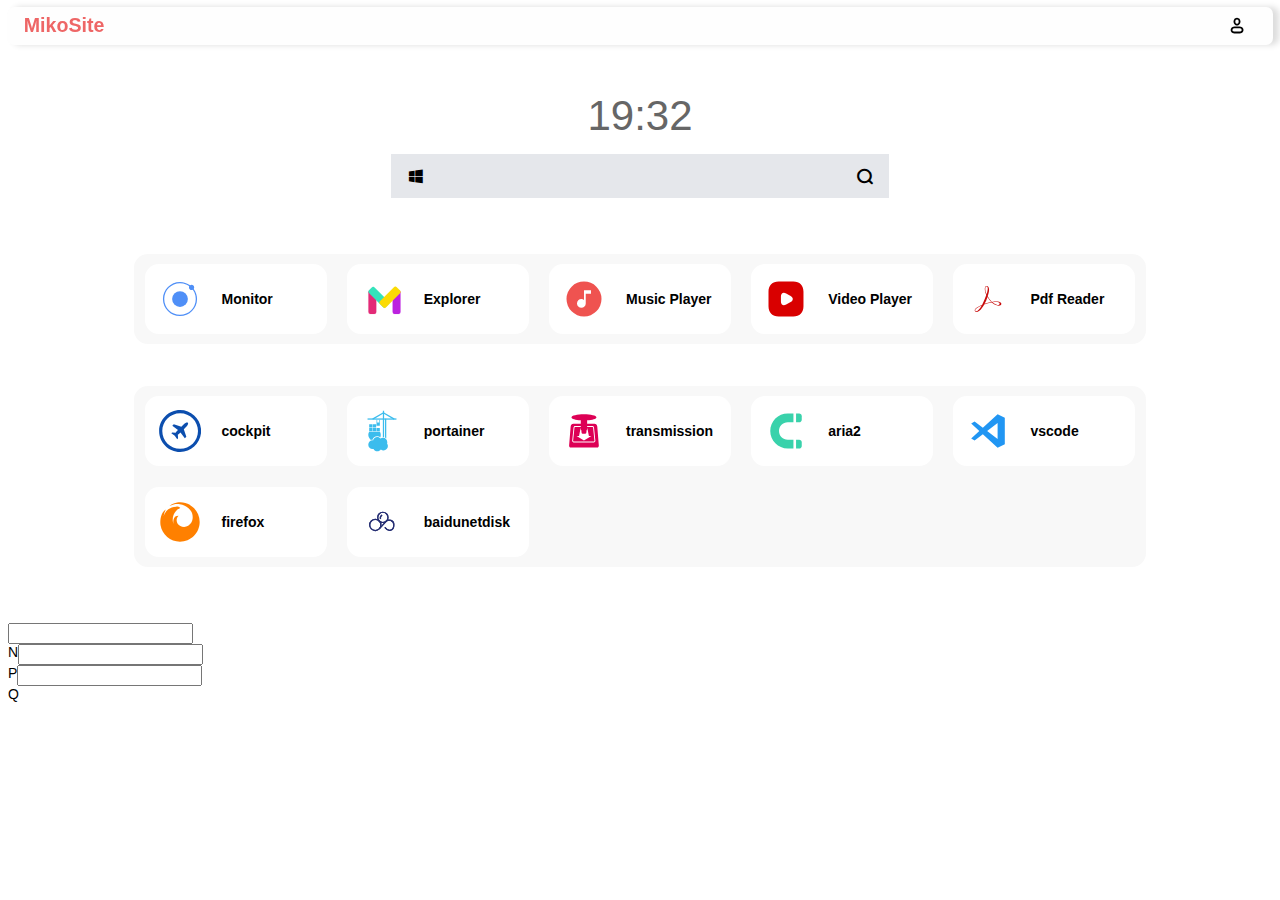
==== commit 06a4c485: "add login page" ====
--- a/builds/goserve/goserve/public/index.html
+++ b/builds/goserve/goserve/public/index.html
@@ -31,14 +31,10 @@
                     <div class="item login"></div>
                 </div>
             </div>
-            <script>
-                // when click login, login would be logout, the color changes two
-                // onclick + change inserted line 
-            </script>
         </div>
         <div class="padding_headline"></div>
         <div class="clockline">
-            <div class="time">18:07</div>
+            <div class="time">--:--</div>
             <script>
                 function get_time() {
                     const now = new Date()
@@ -52,7 +48,7 @@
         </div>
         <div class="searchline">
             <div class="search">
-                <div class="search_engine current">
+                <div class="search_engine current" id="bing">
                     <div class="bing icon"></div>
                     <div class="search_engine_sel">
                         <div class="search_engine item">
@@ -81,85 +77,13 @@
             </div>
         </div>
         <div class="mainline">
-            <div class="flows">
+            <div class="flow_wrapper">
+                <div class="flows"></div>
+            </div>
+            <div class="card_wrapper">
                 <div class="card monitor">
-                    <div class="colicon">
-                        <svg viewBox="0 0 512 512" xml:space="preserve" xmlns="http://www.w3.org/2000/svg"><g fill="#4f8ff7"><path d="M423.59 132.8a31.855 31.855 0 0 0 5.408-17.804c0-17.675-14.33-32-32-32a31.853 31.853 0 0 0-17.805 5.409c-34.486-25.394-77.085-40.409-123.2-40.409-114.88 0-208 93.125-208 208 0 114.88 93.125 208 208 208 114.87 0 208-93.123 208-208 0-46.111-15.016-88.71-40.408-123.2zm-31.762 259.03c-17.646 17.646-38.191 31.499-61.064 41.174-23.672 10.012-48.826 15.089-74.766 15.089s-51.095-5.077-74.767-15.089c-22.873-9.675-43.417-23.527-61.064-41.174s-31.5-38.191-41.174-61.064c-10.013-23.672-15.09-48.828-15.09-74.768s5.077-51.095 15.089-74.767c9.674-22.873 23.527-43.417 41.174-61.064s38.191-31.5 61.064-41.174c23.673-10.013 48.828-15.09 74.768-15.09 25.939 0 51.094 5.077 74.766 15.089a191.221 191.221 0 0 1 37.802 21.327 31.853 31.853 0 0 0-3.568 14.679c0 17.675 14.327 32 32 32 5.293 0 10.28-1.293 14.678-3.568a191.085 191.085 0 0 1 21.327 37.801c10.013 23.672 15.09 48.827 15.09 74.767 0 25.939-5.077 51.096-15.09 74.768-9.675 22.873-23.527 43.418-41.175 61.064z"/><circle cx="256" cy="256" r="96"/></g></svg>
-                    </div>
-                    <div class="colname">Monitor</div>
-                </div>
-                <div class="card explorer">
-                    <div class="colicon">
-                        <svg viewBox="-50 -50 425 400" xmlns="http://www.w3.org/2000/svg"><g><rect rx="20" height="240" width="80" y="75" x="25" stroke="#e32a77" fill="#e32a77"/><rect rx="20" height="240" width="80" y="75" x="270" stroke="#bc22df" fill="#bc22df"/><rect transform="rotate(-45 130 145)" rx="20" height="240" width="80" y="25" x="90" stroke="#34e3bb" fill="#34e3bb"/><rect transform="rotate(45 243.5 145)" rx="20" height="240" width="87" y="25" x="200" stroke="#fbdb04" fill="#fbdb04"/></g></svg>
-                    </div>
-                    <div class="colname">Explorer</div>
-                </div>
-            </div>
-            <div class="flows">
-                <div class="card cockpit">
-                    <div class="colicon">
-                        <svg viewbox="0 0 64 64" xmlns="http://www.w3.org/2000/svg" fill="#0c4eae" >
-                        <g>
-                          <path d="m32.2,0c-17.646,0 -32,14.353 -32,32s14.354,32 32,32s32,-14.354 32,-32s-14.354,-32 -32,-32zm0,4.795c15.057,0 27.218,12.148 27.218,27.204s-12.161,27.205 -27.218,27.205c-15.056,0 -27.204,-12.148 -27.204,-27.204s12.148,-27.205 27.204,-27.205z" color="#000" stroke="null"/>
-                          <path d="m42.907,18.892c-1.306,-0.048 -3.285,0.978 -5.064,2.747l-3.836,3.815l-11.496,-3.86l-2.242,2.314l8.668,6.587l-1.938,1.928a12.659,12.659 0 0 0 -1.704,2.098l-5.223,-0.39l-1.274,1.292l5.194,3.846l3.798,5.184l1.28,-1.283l-0.386,-5.274c0.658,-0.431 1.33,-0.966 1.977,-1.61l2.04,-2.029l6.652,8.735l2.314,-2.242l-3.878,-11.552l3.716,-3.695c2.372,-2.36 3.465,-5.121 2.451,-6.191c-0.253,-0.268 -0.613,-0.404 -1.049,-0.42zm117.944,-7.674c-1.9,0 -3.638,0.216 -5.267,0.65c-8.852,0 0,0 0,0" stroke="null"/>
-                        </g>
-                       </svg></div>
-                    <div class="colname">cockpit</div>
-                </div>
-                <div class="card portainer">
-                    <div class="colicon">
-                        <svg xmlns="http://www.w3.org/2000/svg" viewBox="0 0 128 128" fill="#3bbced">
-                            <path d="M49.32,29.44h-1.88v9.75h1.88V29.44z M57.41,29.44h-1.88v9.75h1.88V29.44z M68.47,10.84L66.54,7.5L34.36,26.1
-                                l1.93,3.34L68.47,10.84z" />
-                            <path d="M68.28,10.84l1.93-3.34l32.18,18.6l-1.93,3.34L68.28,10.84z" />
-                            <path d="M108.08,29.49v-3.86H19.92v3.86H108.08z" />
-                            <path d="M73.17,84.01V26.8h3.86v59.98C76,85.61,74.68,84.76,73.17,84.01z M66.59,83.02V2.32h3.86v81.17
-                                C69.36,82.97,66.73,83.02,66.59,83.02z M30.04,91.07c-4.7-3.48-7.81-9.04-7.81-15.35c0-3.34,0.89-6.64,2.54-9.51H57.7
-                                c1.69,2.87,2.54,6.17,2.54,9.51c0,2.92-0.38,5.65-1.55,8.1c-2.49-2.4-6.16-3.44-9.88-3.44c-6.59,0-12.23,4.1-13.69,10.22
-                                c-0.52-0.05-0.85-0.09-1.36-0.09C32.48,90.55,31.26,90.74,30.04,91.07L30.04,91.07z" />
-                            <path d="M46.22,43.52h-9.97v10.03h9.97V43.52z M34.97,43.52H25v10.03h9.97V43.52z M34.97,54.68H25v10.03h9.97V54.68z
-                                 M46.22,54.68h-9.97v10.03h9.97V54.68z M57.41,54.68h-9.97v10.03h9.97V54.68z M57.41,38.15h-9.97v10.03h9.97V38.15z" />
-                            <path d="M36.76,92.58c1.36-5.79,6.59-10.12,12.8-10.12c4,0,7.57,1.79,10.02,4.62c2.12-1.46,4.66-2.31,7.43-2.31
-                                c7.24,0,13.12,5.88,13.12,13.14c0,1.51-0.23,2.92-0.7,4.28c1.6,2.17,2.59,4.9,2.59,7.82c0,7.25-5.88,13.14-13.13,13.14
-                                c-3.2,0-6.12-1.13-8.37-3.01c-2.4,3.34-6.3,5.56-10.73,5.56c-5.08,0-9.5-2.92-11.71-7.16c-0.89,0.19-1.79,0.28-2.73,0.28
-                                c-7.24,0-13.17-5.89-13.17-13.14s5.88-13.14,13.17-13.14C35.82,92.49,36.29,92.49,36.76,92.58L36.76,92.58z" />
-                        </svg>
-                    </div>
-                    <div class="colname">portainer</div>
-                </div>
-                <div class="card transmission">                    
-                    <div class="colicon">
-                        <svg viewBox="0 0 128 128" xmlns="http://www.w3.org/2000/svg" fill="#d90013">
-                            <path d="m 63.883603,13.266237 c -20.987507,0 -38.002654,4.124517 -38.002654,9.219749 0,4.281481 12.032358,7.890843 28.32191,8.93163 l 0,10.689145 -22.415511,0 c -4.69252,0 -8.055228,3.794065 -8.441833,8.470643 l -4.753921,57.508176 c -0.292882,3.54287 2.151569,6.3962 4.840366,6.3962 l 80.90329,0 c 2.68879,0 5.13147,-2.85319 4.84036,-6.3962 l -4.72512,-57.508176 c -0.38426,-4.676771 -3.77811,-8.470643 -8.470643,-8.470643 l -22.415511,0 0,-10.689145 c 16.289563,-1.040787 28.321914,-4.650149 28.321914,-8.93163 0,-5.095232 -17.015139,-9.219749 -38.002647,-9.219749 z m -27.227065,35.784147 17.546321,0 0,2.765925 -17.546321,0 c -0.963678,0 -1.583315,0.707819 -1.699889,1.843948 l -4.177712,40.710944 c -0.082,0.798441 0.736223,1.555834 1.699901,1.555834 l 61.714687,0 c 0.963678,0 1.781854,-0.757393 1.699888,-1.555834 l -4.1777,-40.710944 c -0.116644,-1.136129 -0.73621,-1.843948 -1.699888,-1.843948 l -16.451489,0 0,-2.765925 16.451489,0 c 2.454984,0 4.233432,2.057074 4.46581,4.321757 l 4.177712,40.710948 c 0.267033,2.602389 -2.010838,4.609868 -4.465822,4.609868 l -61.714687,0 c -2.454996,0 -4.732856,-2.007479 -4.465811,-4.609868 l 4.177688,-40.710948 c 0.23239,-2.264683 2.010827,-4.321757 4.465823,-4.321757 z m 16.883666,6.338577 0.662655,0 0,4.321756 c 0,0.861182 0.698499,1.540272 1.555833,1.555832 l 0.92199,8.06728 c 0.174103,1.542752 1.464757,2.794735 3.284533,2.794735 l 7.836777,0 c 1.819787,0 3.11043,-1.251983 3.284545,-2.794735 l 0.921966,-8.06728 c 0.857334,-0.01556 1.555833,-0.69465 1.555833,-1.555832 l 0,-4.321756 0.662678,0 4.667489,23.683227 7.491044,0 -22.501944,13.541505 -22.501943,-13.541505 7.519855,0 4.638689,-23.683227 z"/>
-                        </svg>
-                    </div>
-                    <div class="colname">transmission</div>
-                </div>
-                <div class="card aria2">                    
-                    <div class="colicon">
-                        <svg viewBox="0 0 24 24" fill="#39d2ab" xmlns="http://www.w3.org/2000/svg"><g id="SVGRepo_iconCarrier"><path d="M16.25 2H13C7.47715 2 3 6.47715 3 12C3 17.5228 7.47715 22 13 22H16.25V17H13C10.2386 17 8 14.7614 8 12C8 9.23858 10.2386 7 13 7H16.25V2Z"></path><path d="M17.75 7H19.5C20.3284 7 21 6.32843 21 5.5V3.5C21 2.67157 20.3284 2 19.5 2H17.75V7Z" ></path> <path d="M17.75 17V22H19.5C20.3284 22 21 21.3284 21 20.5V18.5C21 17.6716 20.3284 17 19.5 17H17.75Z"></path> </g></svg>
-                    </div>
-                    <div class="colname">aria2</div>
-                </div>
-                <div class="card vscode">                    
-                    <div class="colicon">
-                        <svg xmlns="http://www.w3.org/2000/svg" viewBox="0 0 300 300"><defs/><path d="m218.62 29.953-105.41 96.92L54.301 82.47 29.955 96.64l58.068 53.359-58.068 53.359 24.346 14.212 58.909-44.402 105.41 96.878 51.424-24.976V54.93zm0 63.744v112.6l-74.719-56.302z" fill="#2196f3" stroke-width="17.15"/></svg>
-                    </div>
-                    <div class="colname">vscode</div>
-                </div>
-                <div class="card firefox">                    
-                    <div class="colicon">
-                        <svg fill="#ff8000" viewBox="0 0 32 32" xmlns="http://www.w3.org/2000/svg">
-                        <path d="M26.562 5.309c-0.896-0.918-1.916-1.71-3.034-2.349l-0.067-0.035c-2.087-1.186-4.584-1.886-7.245-1.886-0.825 0-1.634 0.067-2.422 0.196l0.086-0.012c-0.999 0.16-1.89 0.404-2.739 0.731l0.092-0.031c-1.246 0.453-2.316 1.113-3.223 1.948l0.007-0.006c0.918-0.532 1.981-0.958 3.107-1.224l0.080-0.016c0.866-0.213 1.861-0.334 2.884-0.334 0.627 0 1.242 0.046 1.844 0.134l-0.068-0.008c2.677 0.375 5.028 1.556 6.854 3.286l-0.006-0.005c0.612 0.58 1.148 1.231 1.598 1.942l0.024 0.041c0.841 1.321 1.34 2.93 1.34 4.657 0 1.568-0.412 3.039-1.133 4.312l0.023-0.044c-1.209 1.8-3.179 3.007-5.439 3.16l-0.022 0.001c-1.030-0.038-1.992-0.295-2.852-0.725l0.040 0.018c-1.7-0.775-2.86-2.459-2.86-4.414 0-1.358 0.56-2.586 1.462-3.465l0.001-0.001c-0.101-0.011-0.219-0.017-0.337-0.017-1.264 0-2.368 0.685-2.961 1.704l-0.009 0.016c-0.456 0.819-0.725 1.797-0.725 2.838 0 0.791 0.155 1.546 0.437 2.235l-0.014-0.040c-0.345-0.687-0.603-1.483-0.732-2.323l-0.006-0.045c-0.065-0.421-0.103-0.907-0.103-1.401 0-1.223 0.228-2.393 0.645-3.469l-0.022 0.066c0.437-1.149 1.028-2.14 1.76-3.008l-0.013 0.015c0.892-1.11 2.051-1.97 3.382-2.487l0.055-0.019c-0.799-0.6-1.808-0.96-2.901-0.96-0.044 0-0.087 0.001-0.131 0.002l0.006-0c-0.038-0.001-0.082-0.001-0.127-0.001-2.37 0-4.543 0.842-6.237 2.242l0.016-0.013c-0.999 0.832-1.825 1.833-2.443 2.963l-0.027 0.053c-0.327 0.595-0.622 1.29-0.849 2.015l-0.022 0.082c0.225-1.885 0.777-3.599 1.598-5.146l-0.038 0.079c-1.345 0.939-2.384 2.233-2.992 3.745l-0.020 0.056c-0.69 1.699-1.090 3.669-1.090 5.733 0 0.844 0.067 1.671 0.196 2.479l-0.012-0.089c1.25 7.137 7.4 12.492 14.801 12.492 8.293 0 15.015-6.722 15.015-15.015 0-4.164-1.695-7.932-4.433-10.652l-0.001-0.001z"></path>
-                        </svg>
-                    </div>
-                    <div class="colname">firefox</div>
-                </div>
-                <div class="card baidunetdisk">                    
-                    <div class="colicon">
-                        <svg viewBox="-10 -10 70 70" xmlns="http://www.w3.org/2000/svg" fill="none" stroke="#262f73" stroke-width="2"><g><circle cx="13.8096" cy="29.9036" r="9.3075"></circle><circle cx="26.4413" cy="17.3207" r="8.5318"></circle><path d="M21.14,35.6386,32.3015,23.5225c3.2871-3.5684,12.4462-1.4954,12.4462,5.8623,0,9.8263-8.6916,13.0451-15.0182,4.7468"></path><path d="M25.132,13.3652c-2.0545,1.2363-3.8009,2.7125-2.62,6.6747"></path><circle cx="13.8096" cy="29.9036" r="9.3075"></circle><circle cx="26.4413" cy="17.3207" r="8.5318"></circle><path d="M21.14,35.6386,32.3015,23.5225c3.2871-3.5684,12.4462-1.4954,12.4462,5.8623,0,9.8263-8.6916,13.0451-15.0182,4.7468"></path><path d="M25.132,13.3652c-2.0545,1.2363-3.8009,2.7125-2.62,6.6747"></path></g></svg>
-                    </div>
-                    <div class="colname">baidunetdisk</div>
+                    <div class="colicon"></div>
+                    <div class="colname"></div>
                 </div>
             </div>
         </div>
@@ -684,6 +608,23 @@
                 </div>
             </div>
         </module>
+        <module class="loginpage">
+            <link rel="stylesheet" href="./libs/libs/login.css">
+            <div class="login_box">
+                <div class="title">Login</div>
+                <form>
+                    <div class="input">
+                        <div class="name">User</div>
+                        <input class="user" type="text" name="user" required placeholder="Enter your username">
+                    </div>
+                    <div class="input">
+                        <div class="name">Password</div>
+                        <input class="pass" type="password" name="password" required placeholder="Enter your password">
+                    </div>
+                    <button type="submit" class="login button">Login</button>
+                </form>
+            </div>
+        </module>
         <module class="codeview">
             <link rel="stylesheet" href="./libs/libs/codeview.css">
             <div class="codeBox">
@@ -765,4 +706,4 @@
 
 
 </html>
-<!-- goserve -addr [::]:7001 -session 10 -user admin -pass admin -prefix /home -scope /mnt/c/Users/mzero/ -->+<!-- ./goserve -addr [::]:7001 -session 10 -user admin -pass admin -prefix /home -scope /mnt/c/Users/mzero/Downloads -->--- a/builds/goserve/goserve/public/libs/main.css
+++ b/builds/goserve/goserve/public/libs/main.css
@@ -21,7 +21,8 @@
 
 
 .mainPage {
-    background-color: #f4f4f4; padding:0; margin:0;
+    /* background-color: #f4f4f4;  */
+    padding:0; margin:0;
 }
 /* ======================================= */
 
@@ -43,13 +44,21 @@
 div.headline {
     position:fixed;
     z-index: 2;
-    top:5px;
-    right:5px;
-    left:5px;
+    top:0.5em;
+    right:0.5em;
+    left:0.5em;
     padding:0.5em;
+    border-radius: 0.5em;
     background:#fefefe;
     box-shadow:6px 0px 6px #ddd;
 }
+
+div.headline:hover {
+    box-shadow: 0 0 5px #2a2a2a6b,
+    0 0 1px 1px #ffffff1a, 
+    0 0 5px 5px #0000001a;
+}
+
 div.padding_headline {
     position: relative;
     height: 6em;
@@ -76,13 +85,11 @@
 
 /* ============================================== */
 
-/* .mainBox {overflow:hidden;position:absolute;top:0;right:0;bottom:0;left:0;            font-size:14px;}  */
-/* .viewBox {overflow:hidden;position:absolute;top:3em;right:0;bottom:0;left:0;}  */
 .head_title{
     float:left;
     padding:0 0.5em;
     cursor:pointer;
-    color:#ead;
+    color:#e66;
     font-weight:600;
     font-size:1.4em;
 } 
@@ -120,6 +127,11 @@
 .item.login::before {
     content: "\e61e";
 }
+
+.item.login:hover {
+    color: #4e73dfaa;
+}
+
 /* ================================================ */
 
 div.time {
@@ -240,7 +252,7 @@
     align-content: center;
     border-radius: 1em;
     background: #f8f8f8;
-    margin-bottom: 4em;
+    margin-bottom: 3em;
 }
 .flows .card {
     display: flex;
@@ -248,6 +260,11 @@
     background-color: #fff;
     border-radius: 1em;
     margin: 1%;
+    cursor: pointer;
+}
+
+.mainline .flow_wrapper, .mainline .card_wrapper {
+    display: none;
 }
 
 .flows .card:hover {
--- a/builds/goserve/goserve/public/libs/libs/innerview.css
+++ b/builds/goserve/goserve/public/libs/libs/innerview.css
@@ -22,7 +22,9 @@
     padding:1em;
 }
 .icontain {position:relative;overflow:hidden;width:100%;height:100%;background:#fff;
-        border-radius:0.5em;box-shadow:0 0 0.5em 0 #888;cursor:default;}
+        border-radius:0.5em;
+        box-shadow: 0 0.3em 1em 0 rgba(0, 0, 0, 0.1);
+        cursor:default;}
 .header {position:absolute;top:0;right:0;left:0;}
 .header .ctrlBar {float:right;display:flex;} 
 /* .header .ctrlBtn img {width:100%;height:100%;} */
--- a/builds/goserve/goserve/public/libs/libs/login.css
+++ b/builds/goserve/goserve/public/libs/libs/login.css
@@ -0,0 +1,73 @@
+:host {
+    --button_color: #4e73df;
+    --hover_color: #4e73dfaa;
+    --active_color: #4e73df;
+}
+
+.login_box {
+    background-color: #fff;
+    padding: 0 4em 4em 4em;
+    /* border-radius: 0.5em; */
+    width: 100%;
+    height: 100%;
+    position: absolute;
+    box-sizing: border-box;
+    display: flex;
+    justify-content: center;
+    flex-direction: column;
+}
+
+.login_box .title {
+    text-align: center;
+    margin-bottom: 1em;
+    color: #333;
+    font-size: 2em;
+    font-weight: 600;
+}
+
+.input {
+    margin-bottom: 2em;
+}
+
+.input .name {
+    /* font-size: 14px; */
+    color: #555;
+    display: block;
+    margin-bottom: 0.6em;
+}
+
+.input input {
+    box-sizing: border-box;
+    width: 100%;
+    padding: 1em;
+    border: 1px solid #ddd;
+    border-radius: 0.5em;
+    /* font-size: 16px; */
+    outline: none;
+    transition: all 0.3s ease;
+}
+
+.input input:focus {
+    border-color: var(--button_color);
+    box-shadow: 0 0 0.5em var(--button_color);
+}
+
+.login.button {
+    width: 100%;
+    padding: 1em;
+    background-color: var(--button_color);
+    border: none;
+    border-radius: 0.5em;
+    color: #fff;
+    cursor: pointer;
+    transition: background-color 0.3s ease;
+}
+
+.login.button:hover {
+    background-color: var(--button_color);
+}
+
+.login.button:active {
+    background-color: var(--active_color);
+}
+
